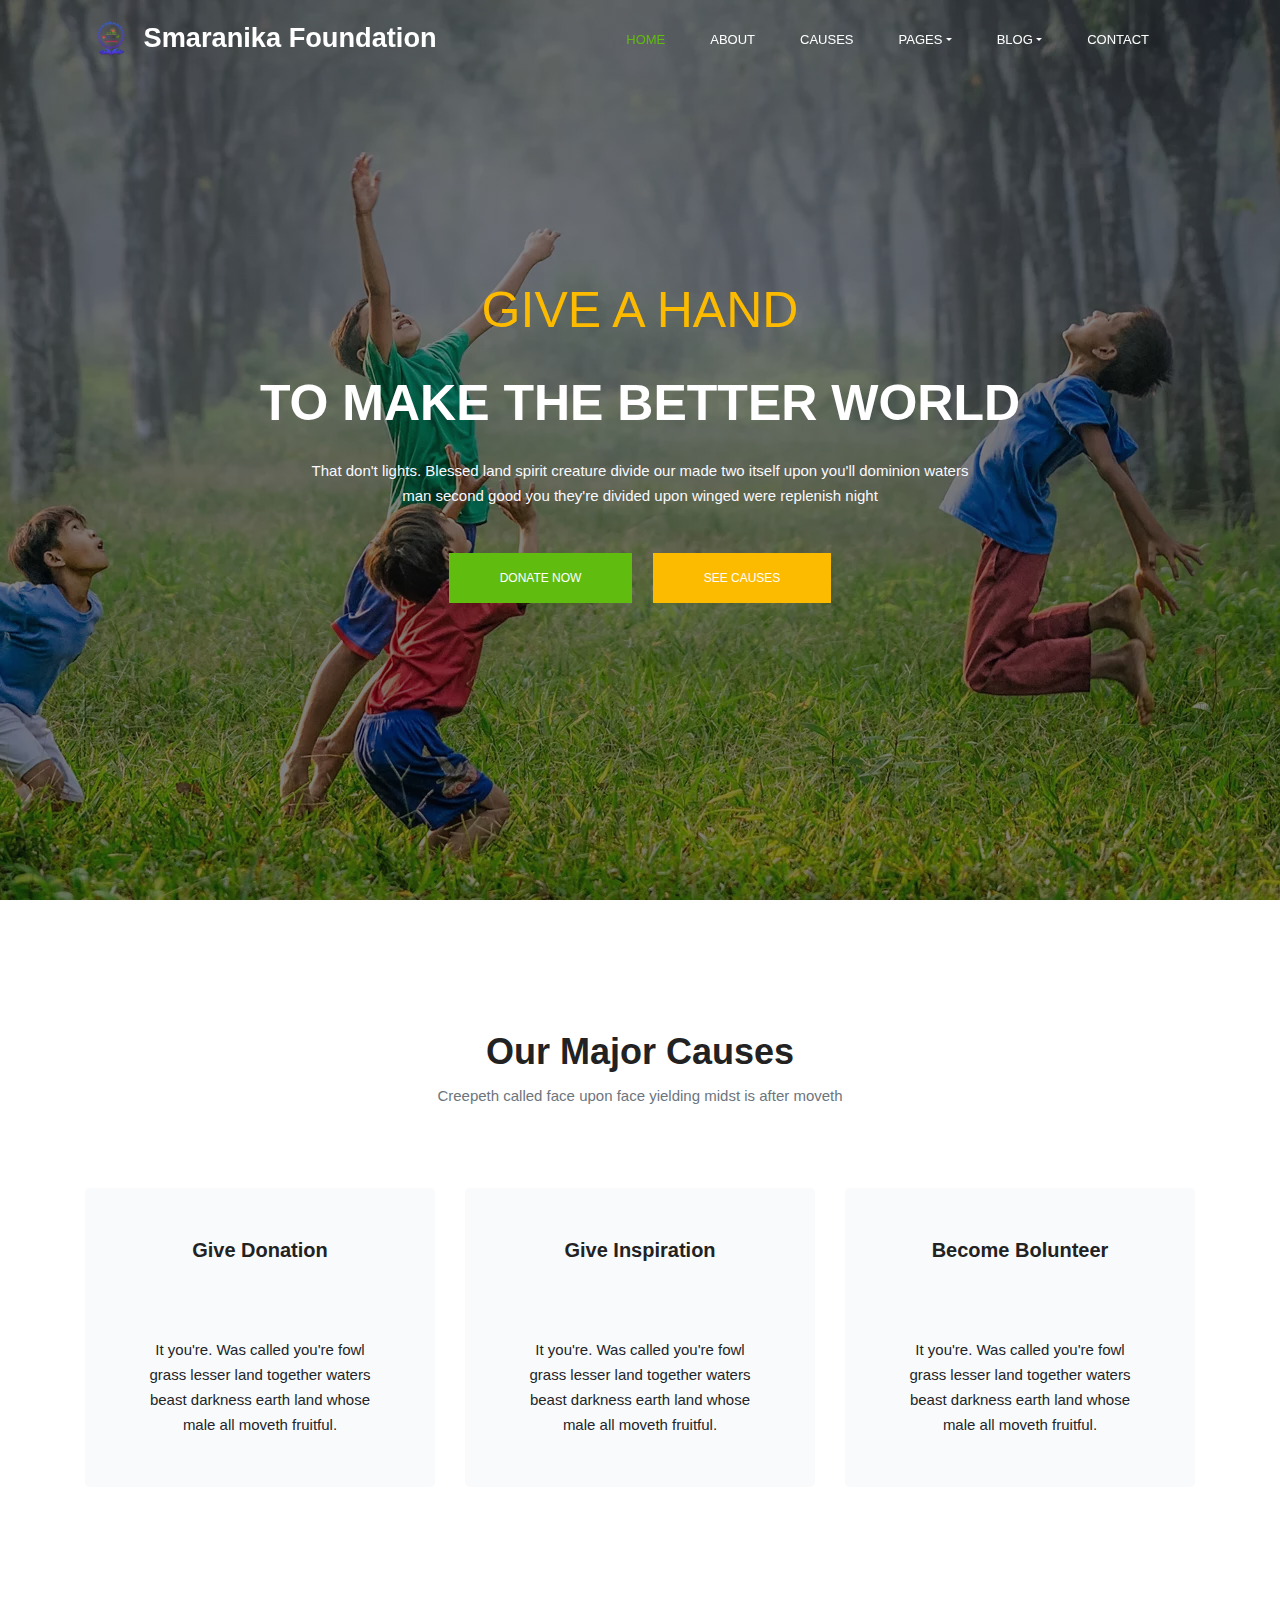
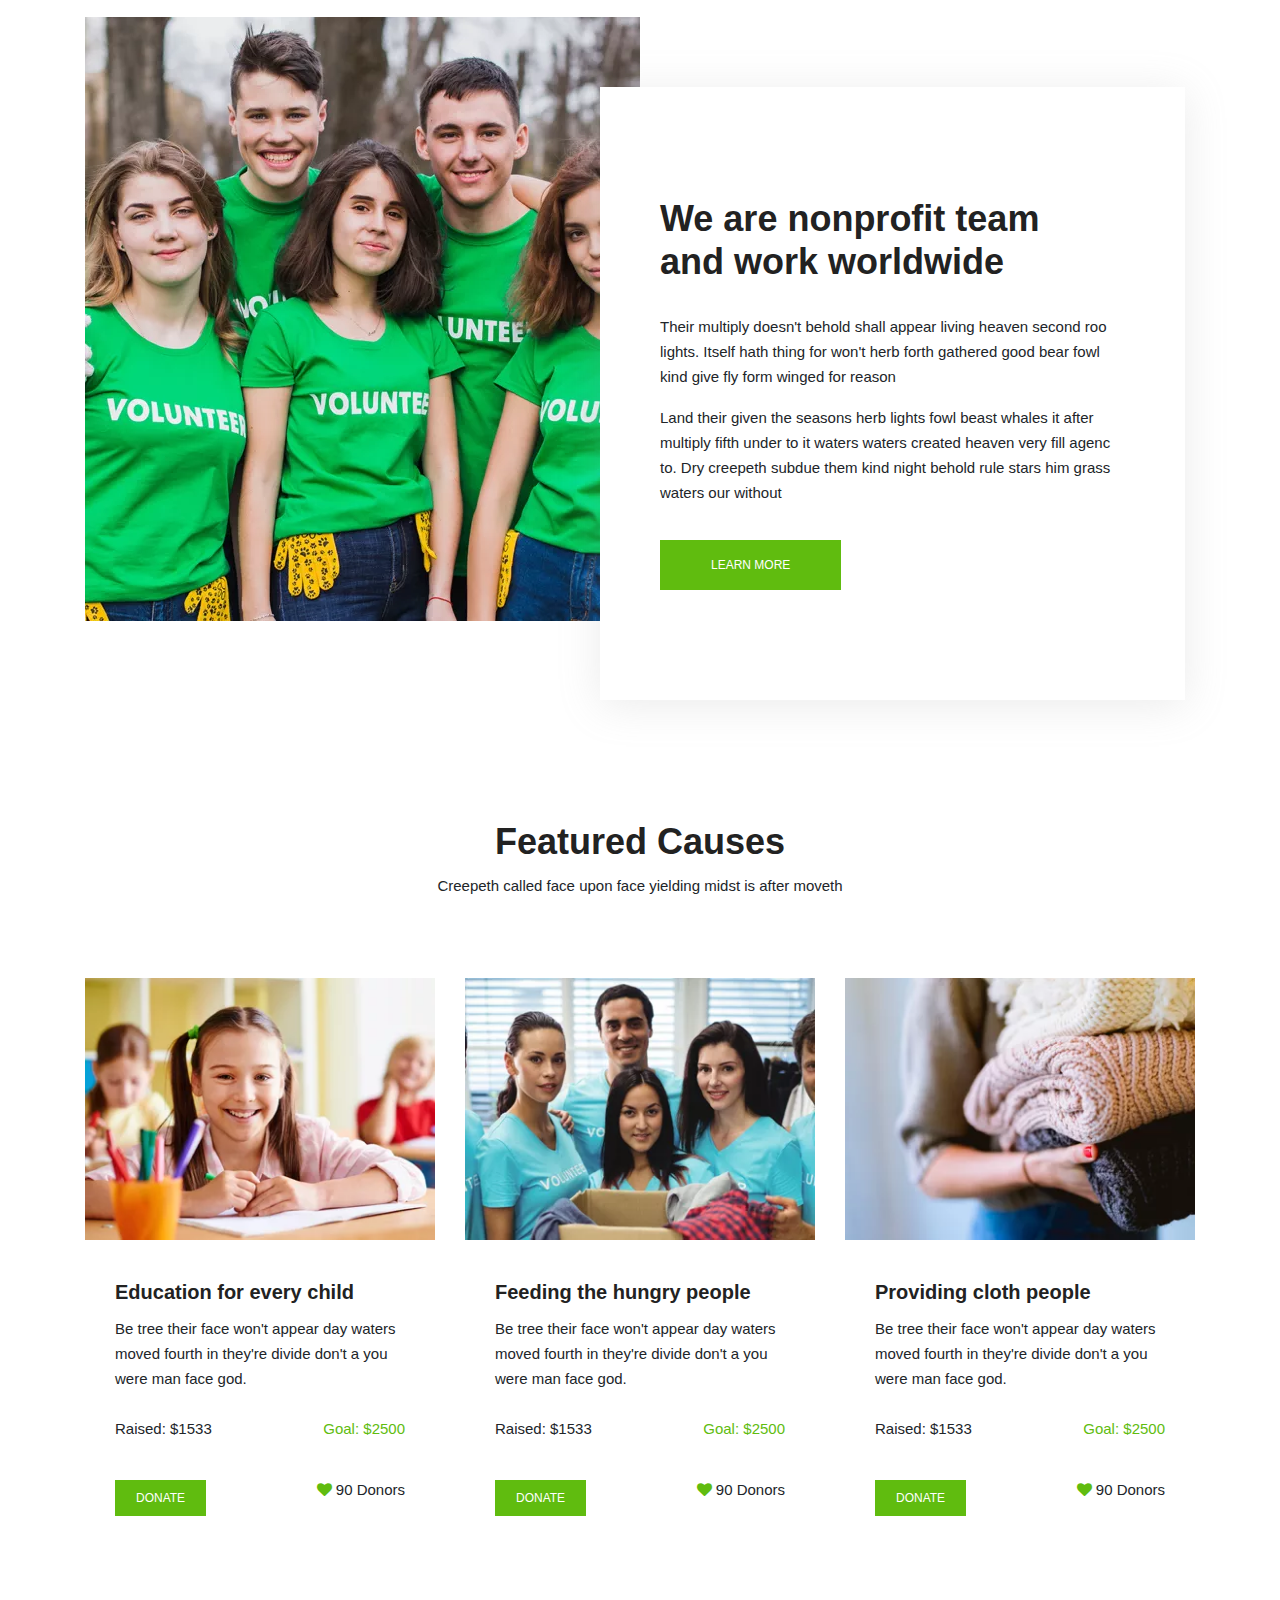
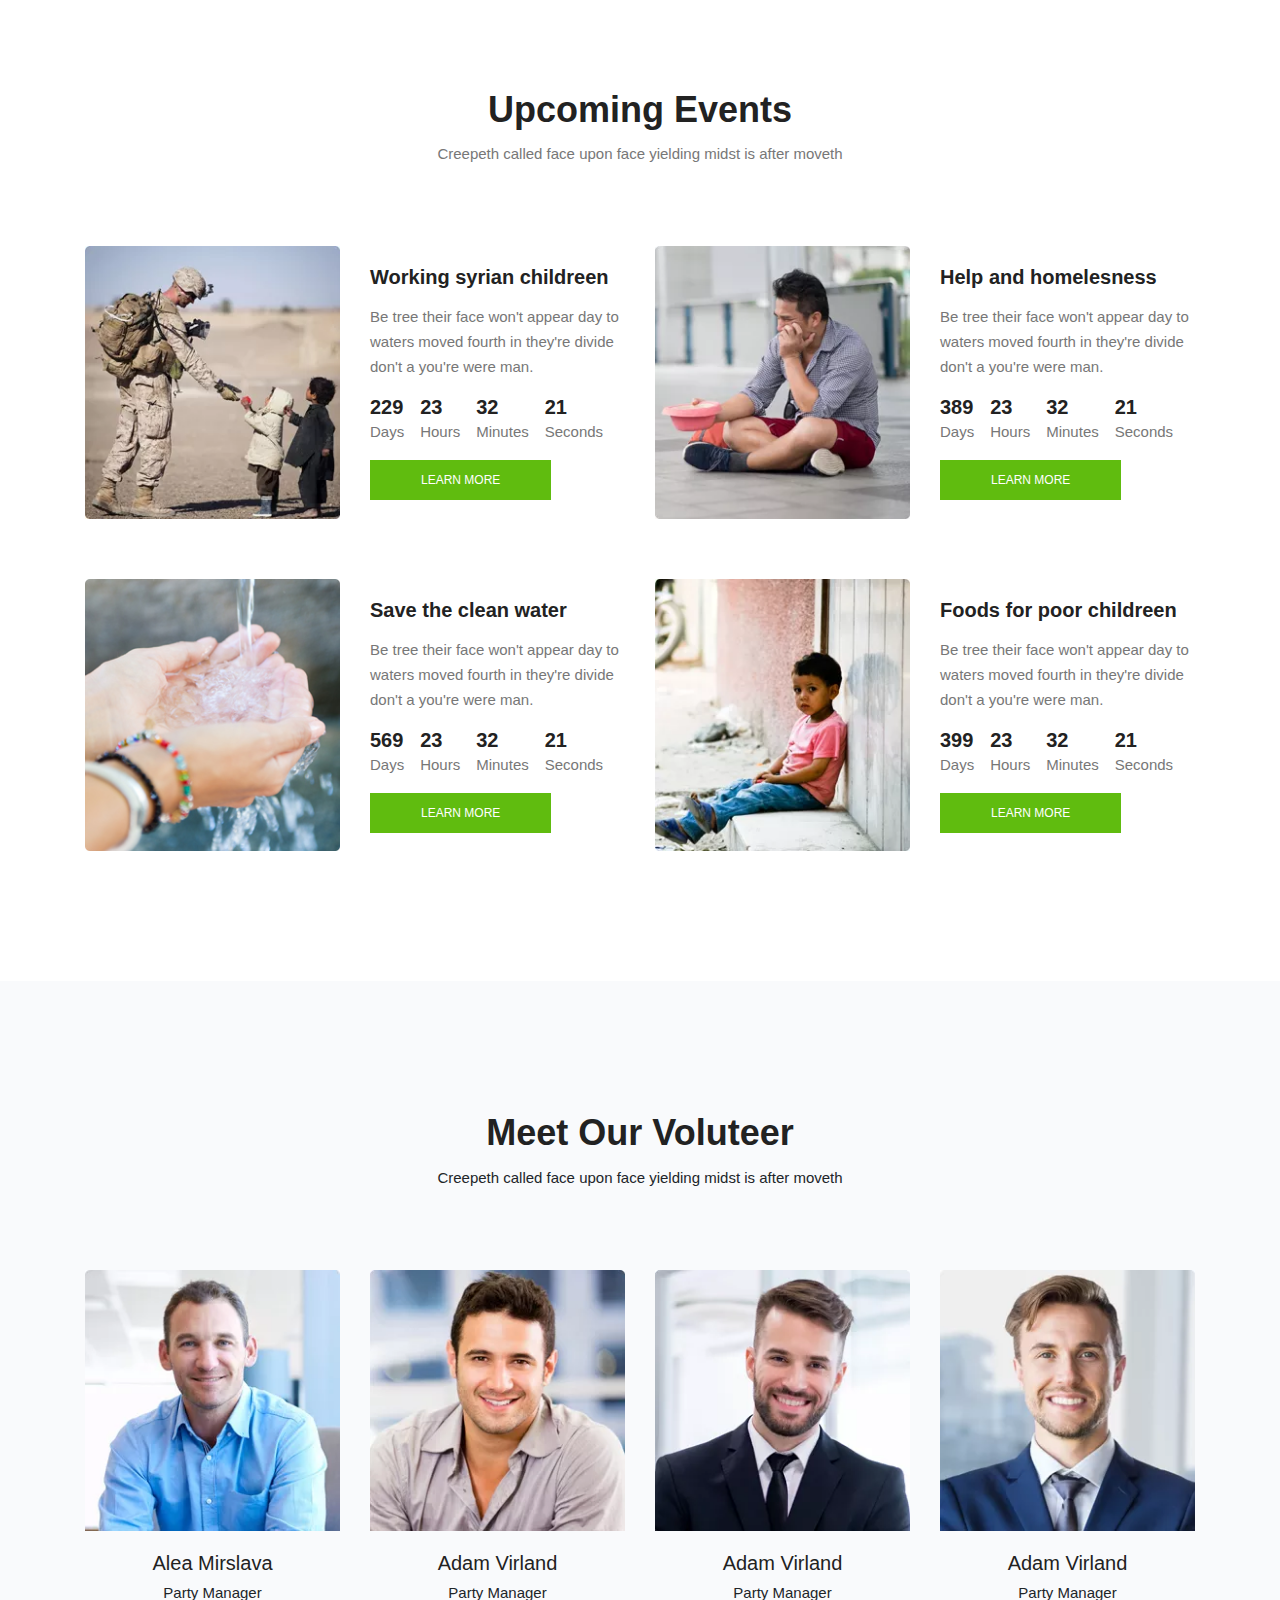
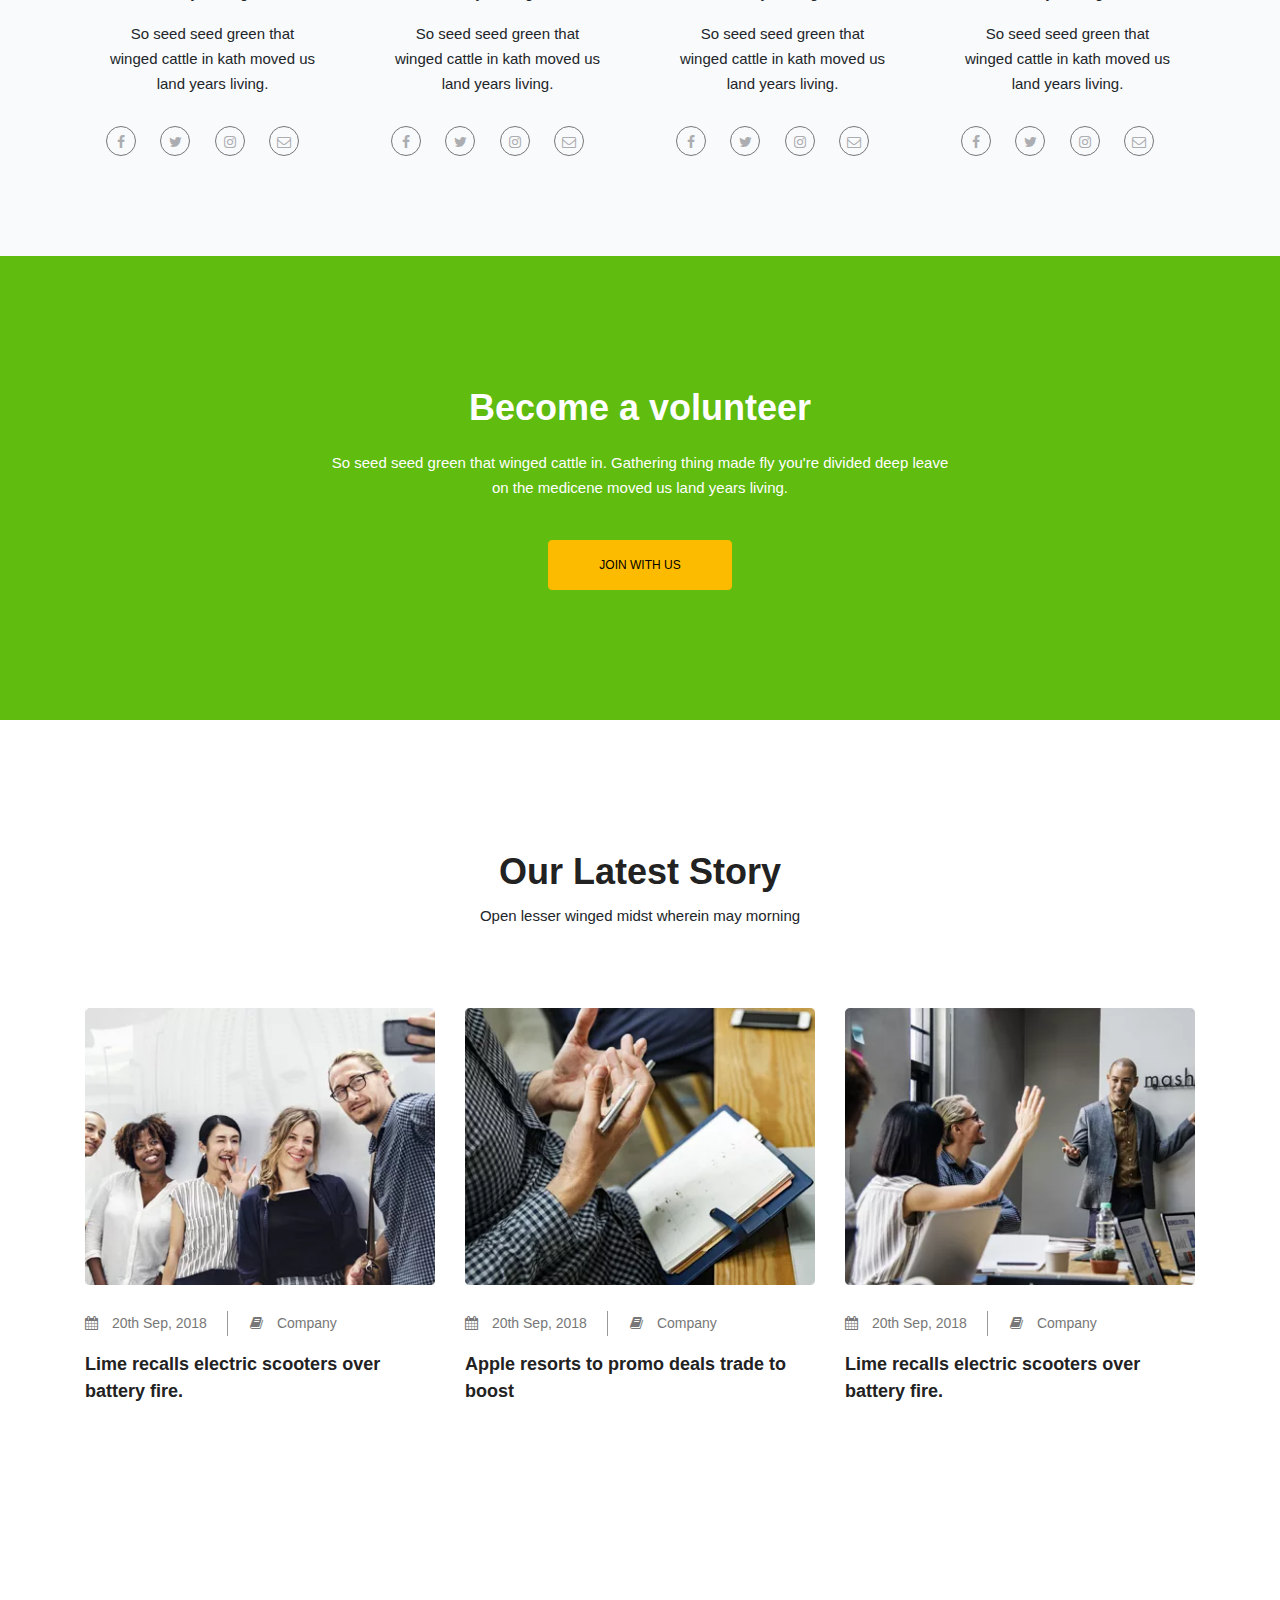
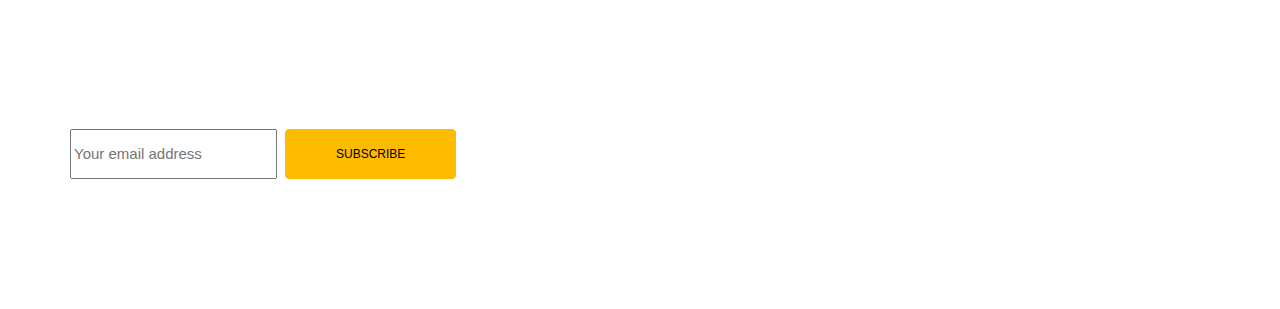
==== blog.html @ 3496de3a "Added pages" ====
<!DOCTYPE html>
<html>

<head>
	<meta charset="utf-8">
	<meta name="viewport" content="width=device-width, initial-scale=1, shrink-to-fit=no">
	<title>Smaranika Foundation</title>

	<link rel="icon" href="images/sm-logo.png" type="image/x-icon">
	<link rel="stylesheet" href="bootstrap-4.6.1/dist/css/bootstrap.min.css">
	<link rel="stylesheet" href="font-awesome-4.7.0/css/font-awesome.min.css">
	<link rel="stylesheet" href="style/style.css">
	<link rel="stylesheet" href="style/button.css">
	<link rel="stylesheet" href="style/header.css">
	<link rel="stylesheet" href="style/banner.css">
	<link rel="stylesheet" href="style/causes.css">
	<link rel="stylesheet" href="style/services.css">
	<link rel="stylesheet" href="style/about.css">
	<link rel="stylesheet" href="style/featured.css">
	<link rel="stylesheet" href="style/events.css">
	<link rel="stylesheet" href="style/team.css">
	<link rel="stylesheet" href="style/membership.css">
	<link rel="stylesheet" href="style/story.css">
	<link rel="stylesheet" href="style/contact.css">
	<script type="text/javascript" async="" src="js/jquery.min.js"></script>
	<script type="text/javascript" async="" src="bootstrap-4.6.1/dist/js/bootstrap.min.js"></script>
	<script type="text/javascript" async="" src="js/main.js"></script>
</head>

<body>
	<!-- Header section start -->
	<header class="header-section">
		<div class="main-menu">
			<div class="container">
				<nav class="navbar navbar-expand-lg sticky-top">
					<div class="container">
						<a class="navbar-brand" href="#">
							<img src="images/sm-logo.png" alt="" width="50" height="50"> Smaranika Foundation
						</a>
						<button class="navbar-toggler" type="button" data-toggle="collapse"
							data-target="#navbarSupportedContent" aria-controls="navbarSupportedContent"
							aria-expanded="false" aria-label="Toggle navigation">
							<span class="icon-bar"></span>
							<span class="icon-bar"></span>
							<span class="icon-bar"></span>
						</button>
						<div class="collapse navbar-collapse ml-auto" id="navbarSupportedContent">
							<ul class="nav navbar-nav menu-nav ml-auto">
								<li class="nav-item active"><a class="nav-link" href="home.html">Home</a></li>
								<li class="nav-item"><a class="nav-link" href="about.html">About</a></li>
								<li class="nav-item"><a class="nav-link" href="causes.html">Causes</a>
								</li>
								<li class="nav-item submenu dropdown">
									<a href="#" class="nav-link dropdown-toggle" data-toggle="dropdown" role="button" aria-haspopup="true" aria-expanded="false">Pages</a>
									<ul class="dropdown-menu">
										<li class="nav-item"><a class="nav-link" href="events.html">Events</a></li>
										<li class="nav-item"><a class="nav-link" href="event.html">Event Details</a></li>
									</ul>
								</li>
								<li class="nav-item submenu dropdown">
									<a href="#" class="nav-link dropdown-toggle" data-toggle="dropdown" role="button"
										aria-haspopup="true" aria-expanded="false">Blog</a>
									<ul class="dropdown-menu">
										<li class="nav-item"><a class="nav-link" href="blogs.html">Blog</a></li>
										<li class="nav-item"><a class="nav-link" href="blog.html">Blog
												Details</a></li>
									</ul>
								</li>
								<li class="nav-item"><a class="nav-link" href="contact.html">Contact</a></li>
							</ul>
						</div>
					</div>
				</nav>
			</div>
		</div>
	</header>
	<!-- Header section end -->

	<!-- Banner section start -->
	<section class="banner-section">
		<div class="banner-inner">
			<div class="container">
				<div class="banner-content">
					<p class="upper-text">Give a hand</p>
					<h2>to make the better world</h2>
					<p>
						That don't lights. Blessed land spirit creature divide our made two
						itself upon you'll dominion waters man second good you they're divided upon winged were
						replenish night
					</p>
					<a class="primary-btn mr-3" href="#">Donate Now</a>
					<a class="primary-btn yellow-btn text-white" href="causes.html">See Causes</a>
				</div>
			</div>
		</div>
	</section>
	<!-- Banner section end -->

	<!-- Causes section start -->
	<section class="causes-section">
		<div class="container">
			<div class="main-title">
				<h2>Our major causes</h2>
				<p class="text-muted">Creepeth called face upon face yielding midst is after moveth </p>
			</div>
			<div class="row">
				<div class="col-lg-4 col-md-6">
					<div class="single-causes">
						<h4>Give Donation</h4>
						<img data-cfsrc="img/causes/c1.png" alt="" data-pagespeed-url-hash="2631256843"
							src="https://preview.colorlib.com/theme/seelife/img/causes/c1.png">
						<p>
							It you're. Was called you're fowl grass lesser land together waters beast darkness earth
							land whose male all moveth fruitful.
						</p>
					</div>
				</div>
				<div class="col-lg-4 col-md-6">
					<div class="single-causes">
						<h4>Give Inspiration</h4>
						<img data-cfsrc="img/causes/c2.png" alt="" data-pagespeed-url-hash="2925756764"
							src="https://preview.colorlib.com/theme/seelife/img/causes/c2.png">
						<p>
							It you're. Was called you're fowl grass lesser land together waters beast darkness earth
							land whose male all moveth fruitful.
						</p>
					</div>
				</div>
				<div class="col-lg-4 col-md-6">
					<div class="single-causes">
						<h4>Become Bolunteer</h4>
						<img data-cfsrc="img/causes/c3.png" alt="" data-pagespeed-url-hash="3220256685"
							src="https://preview.colorlib.com/theme/seelife/img/causes/c3.png">
						<p>
							It you're. Was called you're fowl grass lesser land together waters beast darkness earth
							land whose male all moveth fruitful.
						</p>
					</div>
				</div>
			</div>
		</div>
	</section>
	<!-- Causes section end -->

	<!-- About section start -->
	<section class="about-section section-gap-bottom">
		<div class="container">
			<div class="row">
				<div class="single-about row">
					<div class="col-lg-6 col-md-12 text-center about-left">
						<div class="about-thumb">
							<img src="images/xabout-img.jpeg" class="img-fluid" alt=""
								data-pagespeed-url-hash="1119673455">
						</div>
					</div>
					<div class="col-lg-6 col-md-12 about-right">
						<div class="about-content">
							<h2>
								We are nonprofit team <br>
								and work worldwide
							</h2>
							<p>
								Their multiply doesn't behold shall appear living heaven second
								roo lights. Itself hath thing for won't herb forth gathered good
								bear fowl kind give fly form winged for reason
							</p>
							<p>
								Land their given the seasons herb lights fowl beast whales it
								after multiply fifth under to it waters waters created heaven
								very fill agenc to. Dry creepeth subdue them kind night behold
								rule stars him grass waters our without
							</p>
							<a href="#" class="primary-btn">Learn more</a>
						</div>
					</div>
				</div>
			</div>
		</div>
	</section>
	<!-- About section end -->

	<!-- Featured section start -->
	<section class="features-section">
		<div class="container">
			<div class="main-title">
				<h2>Featured causes</h2>
				<p>Creepeth called face upon face yielding midst is after moveth </p>
			</div>
			<div class="row">
				<div class="col-lg-4 col-md-6">
					<div class="card">
						<div class="card-body">
							<figure>
								<img class="card-img-top img-fluid" src="images/xfc1.jpeg" alt="Card image cap"
									data-pagespeed-url-hash="2615490024">
							</figure>
							<div class="card-inner-body">
								<h4 class="card-title">Education for every child</h4>
								<p class="card-text">
									Be tree their face won't appear day waters moved fourth in they're divide don't a
									you were man face god.
								</p>
								<div class="d-flex justify-content-between raised-goal">
									<p>Raised: $1533</p>
									<p><span>Goal: $2500</span></p>
								</div>
								<div class="d-flex justify-content-between donation align-items-center">
									<a href="#" class="primary-btn">donate</a>
									<p><span class="fa fa-heart"></span> 90 Donors</p>
								</div>
							</div>
						</div>
					</div>
				</div>
				<div class="col-lg-4 col-md-6">
					<div class="card">
						<div class="card-body">
							<figure>
								<img class="card-img-top img-fluid" src="images/xfc2.jpg" alt="Card image cap"
									data-pagespeed-url-hash="2909989945">
							</figure>
							<div class="card-inner-body">
								<h4 class="card-title">Feeding the hungry people</h4>
								<p class="card-text">
									Be tree their face won't appear day waters moved fourth in they're divide don't a
									you were man face god.
								</p>
								<div class="d-flex justify-content-between raised-goal">
									<p>Raised: $1533</p>
									<p><span>Goal: $2500</span></p>
								</div>
								<div class="d-flex justify-content-between donation align-items-center">
									<a href="#" class="primary-btn">donate</a>
									<p><span class="fa fa-heart"></span> 90 Donors</p>
								</div>
							</div>
						</div>
					</div>
				</div>
				<div class="col-lg-4 col-md-6">
					<div class="card">
						<div class="card-body">
							<figure>
								<img class="card-img-top img-fluid" src="images/xfc3.jpeg" alt="Card image cap"
									data-pagespeed-url-hash="3204489866">
							</figure>
							<div class="card-inner-body">
								<h4 class="card-title">Providing cloth people</h4>
								<p class="card-text">
									Be tree their face won't appear day waters moved fourth in they're divide don't a
									you were man face god.
								</p>
								<div class="d-flex justify-content-between raised-goal">
									<p>Raised: $1533</p>
									<p><span>Goal: $2500</span></p>
								</div>
								<div class="d-flex justify-content-between donation align-items-center">
									<a href="#" class="primary-btn">donate</a>
									<p><span class="fa fa-heart"></span> 90 Donors</p>
								</div>
							</div>
						</div>
					</div>
				</div>
			</div>
		</div>
	</section>
	<!-- Featured section end -->

	<!-- Event section start -->
	<section class="event-section section-gap-custom">
		<div class="container">
			<div class="main-title">
				<h2>Upcoming events</h2>
				<p>Creepeth called face upon face yielding midst is after moveth </p>
			</div>
			<div class="row">
				<div class="col-lg-6">
					<div class="single-event">
						<div class="row align-items-center">
							<div class="col-lg-6 col-md-6">
								<figure>
									<img class="img-fluid w-100" src="images/xe1.jpg" alt=""
										data-pagespeed-url-hash="3480221631">
									<div class="img-overlay"></div>
								</figure>
							</div>
							<div class="col-lg-6 col-md-6">
								<div class="content-wrapper">
									<h3 class="title">
										<a href="event-details.html">Working syrian childreen</a>
									</h3>
									<p>
										Be tree their face won't appear day to waters moved fourth in they're divide
										don't a you're were man.
									</p>
									<div class="d-flex count-time" id="clockdiv1">
										<div class="mr-3">
											<h4 class="days">229</h4>
											<p>Days</p>
										</div>
										<div class="mr-3">
											<h4 class="hours">23</h4>
											<p>Hours</p>
										</div>
										<div class="mr-3">
											<h4 class="minutes">32</h4>
											<p>Minutes</p>
										</div>
										<div>
											<h4 class="seconds">21</h4>
											<p>Seconds</p>
										</div>
									</div>
									<a href="#" class="primary-btn">Learn More</a>
								</div>
							</div>
						</div>
					</div>
				</div>
				<div class="col-lg-6">
					<div class="single-event">
						<div class="row align-items-center">
							<div class="col-lg-6 col-md-6">
								<figure>
									<img class="img-fluid w-100" src="images/xe2.jpg" alt=""
										data-pagespeed-url-hash="3774721552">
									<div class="img-overlay"></div>
								</figure>
							</div>
							<div class="col-lg-6 col-md-6">
								<div class="content-wrapper">
									<h3 class="title">
										<a href="event-details.html">Help and homelesness</a>
									</h3>
									<p>
										Be tree their face won't appear day to waters moved fourth in they're divide
										don't a you're were man.
									</p>
									<div class="d-flex count-time" id="clockdiv2">
										<div class="mr-3">
											<h4 class="days">389</h4>
											<p>Days</p>
										</div>
										<div class="mr-3">
											<h4 class="hours">23</h4>
											<p>Hours</p>
										</div>
										<div class="mr-3">
											<h4 class="minutes">32</h4>
											<p>Minutes</p>
										</div>
										<div>
											<h4 class="seconds">21</h4>
											<p>Seconds</p>
										</div>
									</div>
									<a href="#" class="primary-btn">Learn More</a>
								</div>
							</div>
						</div>
					</div>
				</div>
				<div class="col-lg-6">
					<div class="single-event">
						<div class="row align-items-center">
							<div class="col-lg-6 col-md-6">
								<figure>
									<img class="img-fluid w-100" src="images/xe3.jpg" alt=""
										data-pagespeed-url-hash="4069221473">
									<div class="img-overlay"></div>
								</figure>
							</div>
							<div class="col-lg-6 col-md-6">
								<div class="content-wrapper">
									<h3 class="title">
										<a href="event-details.html">Save the clean water</a>
									</h3>
									<p>
										Be tree their face won't appear day to waters moved fourth in they're divide
										don't a you're were man.
									</p>
									<div class="d-flex count-time" id="clockdiv3">
										<div class="mr-3">
											<h4 class="days">569</h4>
											<p>Days</p>
										</div>
										<div class="mr-3">
											<h4 class="hours">23</h4>
											<p>Hours</p>
										</div>
										<div class="mr-3">
											<h4 class="minutes">32</h4>
											<p>Minutes</p>
										</div>
										<div>
											<h4 class="seconds">21</h4>
											<p>Seconds</p>
										</div>
									</div>
									<a href="#" class="primary-btn">Learn More</a>
								</div>
							</div>
						</div>
					</div>
				</div>
				<div class="col-lg-6">
					<div class="single-event">
						<div class="row align-items-center">
							<div class="col-lg-6 col-md-6">
								<figure>
									<img class="img-fluid w-100" src="images/xe4.jpg" alt=""
										data-pagespeed-url-hash="68754098">
									<div class="img-overlay"></div>
								</figure>
							</div>
							<div class="col-lg-6 col-md-6">
								<div class="content-wrapper">
									<h3 class="title">
										<a href="event-details.html">Foods for poor childreen</a>
									</h3>
									<p>
										Be tree their face won't appear day to waters moved fourth in they're divide
										don't a you're were man.
									</p>
									<div class="d-flex count-time" id="clockdiv4">
										<div class="mr-3">
											<h4 class="days">399</h4>
											<p>Days</p>
										</div>
										<div class="mr-3">
											<h4 class="hours">23</h4>
											<p>Hours</p>
										</div>
										<div class="mr-3">
											<h4 class="minutes">32</h4>
											<p>Minutes</p>
										</div>
										<div>
											<h4 class="seconds">21</h4>
											<p>Seconds</p>
										</div>
									</div>
									<a href="#" class="primary-btn">Learn More</a>
								</div>
							</div>
						</div>
					</div>
				</div>
			</div>
		</div>
	</section>
	<!-- Event section end -->

	<!-- Teams section start -->
	<section class="team-section section-gap">
		<div class="container">
			<div class="main-title">
				<h2>Meet our voluteer</h2>
				<p>Creepeth called face upon face yielding midst is after moveth </p>
			</div>
			<div class="row team-inner">
				<div class="col-lg-3 col-md-6">
					<div class="team-item">
						<div class="team-img">
							<img class="img-fluid" src="images/xv1.jpg" alt="" data-pagespeed-url-hash="1622355014">
						</div>
						<div class="team-name">
							<h4>Alea Mirslava</h4>
							<p>Party Manager</p>
							<p class="mt-3">
								So seed seed green that winged cattle in kath moved us land years living.
							</p>
							<div class="social">
								<a href="#"><i class="fa fa-facebook"></i></a>
								<a href="#" class="active"><i class="fa fa-twitter"></i></a>
								<a href="#"><i class="fa fa-instagram"></i></a>
								<a href="#"><i class="fa fa-envelope-o"></i></a>
							</div>
						</div>
					</div>
				</div>
				<div class="col-lg-3 col-md-6">
					<div class="team-item">
						<div class="team-img">
							<img class="img-fluid" src="images/xv2.jpg" alt="" data-pagespeed-url-hash="1622355014">
						</div>
						<div class="team-name">
							<h4>Adam Virland</h4>
							<p>Party Manager</p>
							<p class="mt-3">
								So seed seed green that winged cattle in kath moved us land years living.
							</p>
							<div class="social">
								<a href="#"><i class="fa fa-facebook"></i></a>
								<a href="#" class="active"><i class="fa fa-twitter"></i></a>
								<a href="#"><i class="fa fa-instagram"></i></a>
								<a href="#"><i class="fa fa-envelope-o"></i></a>
							</div>
						</div>
					</div>
				</div>
				<div class="col-lg-3 col-md-6">
					<div class="team-item">
						<div class="team-img">
							<img class="img-fluid" src="images/xv3.jpg" alt="" data-pagespeed-url-hash="1622355014">
						</div>
						<div class="team-name">
							<h4>Adam Virland</h4>
							<p>Party Manager</p>
							<p class="mt-3">
								So seed seed green that winged cattle in kath moved us land years living.
							</p>
							<div class="social">
								<a href="#"><i class="fa fa-facebook"></i></a>
								<a href="#" class="active"><i class="fa fa-twitter"></i></a>
								<a href="#"><i class="fa fa-instagram"></i></a>
								<a href="#"><i class="fa fa-envelope-o"></i></a>
							</div>
						</div>
					</div>
				</div>
				<div class="col-lg-3 col-md-6">
					<div class="team-item">
						<div class="team-img">
							<img class="img-fluid" src="images/xv4.jpg" alt="" data-pagespeed-url-hash="1622355014">
						</div>
						<div class="team-name">
							<h4>Adam Virland</h4>
							<p>Party Manager</p>
							<p class="mt-3">
								So seed seed green that winged cattle in kath moved us land years living.
							</p>
							<div class="social">
								<a href="#"><i class="fa fa-facebook"></i></a>
								<a href="#" class="active"><i class="fa fa-twitter"></i></a>
								<a href="#"><i class="fa fa-instagram"></i></a>
								<a href="#"><i class="fa fa-envelope-o"></i></a>
							</div>
						</div>
					</div>
				</div>
			</div>
		</div>
	</section>
	<!-- Teams section end -->

	<!-- Membership section start -->
	<div class="membership-section section-gap overlay">
		<div class="container">
			<div class="row justify-content-center">
				<div class="col-lg-7">
					<h1>Become a volunteer</h1>
					<p>
						So seed seed green that winged cattle in. Gathering thing made fly you're
						divided deep leave on the medicene moved us land years living.
					</p>
					<a href="#" class="primary-btn yellow-btn rounded">join with us</a>
				</div>
			</div>
		</div>
	</div>
	<!-- Membership section end -->

	<!-- Story section start -->
	<section class="story-section section-gap">
		<div class="container">
			<div class="row justify-content-center">
				<div class="col-lg-7">
					<div class="main-title">
						<h2>Our latest Story</h2>
						<p>Open lesser winged midst wherein may morning</p>
					</div>
				</div>
			</div>
			<div class="row">

				<div class="col-lg-4 col-md-6">
					<div class="single-story">
						<div class="story-thumb">
							<img class="img-fluid" src="images/xs1.jpg" alt="" data-pagespeed-url-hash="1906261514">
						</div>
						<div class="story-details">
							<div class="story-meta">
								<a href="#">
									<span class="fa fa-calendar"></span>
									20th Sep, 2018
								</a>
								<a href="#">
									<span class="fa fa-book"></span>
									Company
								</a>
							</div>
							<h5>
								<a href="#">Lime recalls electric scooters over battery fire.
								</a>
							</h5>
						</div>
					</div>
				</div>
				<div class="col-lg-4 col-md-6">
					<div class="single-story">
						<div class="story-thumb">
							<img class="img-fluid" src="images/xs2.jpg" alt="" data-pagespeed-url-hash="2200761435">
						</div>
						<div class="story-details">
							<div class="story-meta">
								<a href="#">
									<span class="fa fa-calendar"></span>
									20th Sep, 2018
								</a>
								<a href="#">
									<span class="fa fa-book"></span>
									Company
								</a>
							</div>
							<h5>
								<a href="#">
									Apple resorts to promo deals
									trade to boost
								</a>
							</h5>
						</div>
					</div>
				</div>

				<div class="col-lg-4 col-md-6">
					<div class="single-story">
						<div class="story-thumb">
							<img class="img-fluid" src="images/xs3.jpg" alt="" data-pagespeed-url-hash="2495261356">
						</div>
						<div class="story-details">
							<div class="story-meta">
								<a href="#">
									<span class="fa fa-calendar"></span>
									20th Sep, 2018
								</a>
								<a href="#">
									<span class="fa fa-book"></span>
									Company
								</a>
							</div>
							<h5>
								<a href="#">
									Lime recalls electric scooters over
									battery fire.
								</a>
							</h5>
						</div>
					</div>
				</div>
			</div>
		</div>
	</section>
	<!-- Story section end -->

	<!-- Contact section start -->
	<section class="contact-section container section-gap">
		<div class="subscribe-area">
			<div class="row">
				<div class="col-lg-12">
					<div>
						<h1 class="text-white">Do you have a question?</h1>
					</div>
				</div>
			</div>
			<div class="row">
				<div class="col-lg-12">
					<form target="_blank"
						action="https://spondonit.us12.list-manage.com/subscribe/post?u=1462626880ade1ac87bd9c93a&amp;id=92a4423d01"
						class="subscribe-form relative mt-2" novalidate="true">
						<div class="input-group d-flex flex-row">
							<input name="EMAIL" placeholder="Your email address" onfocus="this.placeholder = ''"
								onblur="this.placeholder = 'Email Address '" required="" type="email">
							<button class="ml-2 primary-btn yellow-btn btn sub-btn rounded">SUBSCRIBE</button>
						</div>
						<div class="info"></div>
					</form>
				</div>
			</div>
		</div>
	</section>
	<!-- Contact section end -->
</body>

</html>
---- style/style.css ----
*,
::after,
::before {
    box-sizing: border-box;
}

body {
    line-height: 25px;
    font-size: 15px;
    font-family: "Roboto", sans-serif;
    font-weight: normal;
    color: #777;
}

body {
    margin: 0;
    color: #212529;
    text-align: left;
    background-color: #fff;
}

h1, h2, h3, h4, h5, h6 {
    font-family: "Poppins",sans-serif;
    font-weight: 600;
    color: #222;
}

.main-title {
    text-align: center;
    margin-bottom: 80px;
}

.main-title h2 {
    font-size: 36px;
    margin-bottom: 10px;
    text-transform: capitalize;
}

.main-title p{
    margin-bottom: 0;
    max-width: 570px;
    margin: auto;
}

.section-gap {
    padding: 130px 0;
}

.section-gap-top {
    padding: 130px 0;
}

.rounded {
    border-radius: 0.25rem!important;
}

input:focus {
    outline: none;
}

img {
    vertical-align: middle;
    border-style: none;
}


@media (max-width: 991px) {
    .main-title {
        margin-bottom: 40px;
    }
}

@media (max-width: 767px) {
    .main-title h2 {
        font-size: 30px;
    }

    .section-gap {
        padding: 70px 0;
    }
}
---- style/button.css ----
a:hover,
a:focus {
    text-decoration: none;
    outline: none;
}

.primary-btn {
    display: inline-block;
    background: #60bc0f;
    padding: 0 50px;
    color: #fff;
    font-family: "Roboto", sans-serif;
    font-size: 12px;
    font-weight: 500;
    line-height: 48px;
    border: 1px solid #60bc0f;
    border-radius: 0;
    outline: none !important;
    box-shadow: none !important;
    text-align: center;
    text-transform: uppercase;
    cursor: pointer;
    transition: all 300ms linear 0s;
}

.primary-btn:hover {
    background: transparent;
    color: #60bc0f;
}

.primary-btn.yellow-btn {
    background: #fdbb00 !important;
    border: 1px solid #fdbb00 !important;
    color: #000;
}

.primary-btn.yellow-btn:hover {
    background: transparent !important;
}
---- style/header.css ----
.navbar-brand {
    color: #ffffff;
    font-size: 1.7rem;
    font-weight: 600;
}

.navbar-brand:hover {
    text-decoration: none;
    color: #ffffff;
}

.navbar-toggler:not(:disabled):not(.disabled) {
    cursor: pointer;
}

.navbar-light .navbar-toggler {
    color: rgba(0, 0, 0, .5);
    border-color: rgba(0, 0, 0, .1);
}

.navbar-toggler:focus,
.navbar-toggler:hover {
    text-decoration: none;
}

.header-section.navbar-fixed .main-menu {
    position: fixed;
    width: 100%;
    top: -70px;
    left: 0;
    right: 0;
    background: #222;
    transform: translateY(70px);
    transition: transform 500ms ease , background 500ms ease;
    -webkit-transition: transform 500ms ease , background 500ms ease;
    box-shadow: 0 3px 16px 0 rgb(0 0 0 / 10%);
}

.navbar-fixed .main-menu .navbar .nav .nav-item .nav-link {
    line-height: 70px;
}

.header-section {
    position: absolute;
    width: 100%;
    top: 0;
    left: 0;
    z-index: 99999;
    transition: background .4s, all .3s linear;
}

.header-section .navbar {
    background: transparent;
    padding: 0;
    border: 0;
    border-radius: 0;
}

.header-section .container {
    padding: 0 8px;
}

.header-section .navbar .navbar-nav .nav-item {
    margin-right: 45px;
}

.header-section .navbar .navbar-nav .nav-item:hover .nav-link,
.header-section .navbar .navbar-nav .nav-item.active .nav-link {
    color: #60bc0f;
}

.header-section .navbar .navbar-nav .nav-item .nav-link {
    font-size: 13px;
    font-weight: 500;
    line-height: 80px;
    text-transform: uppercase;
    color: #fff;
    padding: 0;
    display: inline-block;
}

.header-section .navbar .navbar-nav .nav-item.submenu ul {
    border: none;
    padding: 0px;
    border-radius: 0px;
    box-shadow: none;
    margin: 0px;
    background: #fff;
}

.header-section .navbar .navbar-nav .nav-item.submenu {
    position: relative;
}

.header-section .navbar .navbar-nav .nav-item.submenu:hover ul .nav-item {
    margin-top: 0px;
}

.header-section .navbar .navbar-nav .nav-item.submenu ul .nav-item {
    display: block;
    float: none;
    margin-right: 0px;
    border-bottom: 1px solid #ededed;
    margin-left: 0px;
    transition: all 0.4s linear;
}

.header-section .navbar .navbar-nav .nav-item.submenu ul .nav-item .nav-link {
    line-height: 45px;
    color: #222222;
    padding: 0px 30px;
    transition: all 150ms linear;
    display: block;
    margin-right: 0px;
    text-transform: capitalize;
}

.header-section .navbar .navbar-nav .nav-item.submenu ul .nav-item:hover .nav-link {
    background: #60bc0f;
    color: #fff;
}

@media (max-width: 480px) {
    .header-section .navbar-collapse {
        max-height: 250px;
    }
}

@media (min-width: 991px) {
    .header-section .navbar .navbar-nav .nav-item.submenu ul {
        position: absolute;
        top: 120%;
        left: 0px;
        min-width: 200px;
        text-align: left;
        opacity: 0;
        transition: all 300ms ease-in;
        visibility: hidden;
        display: block;
        border: none;
        padding: 0px;
        border-radius: 0px;
        box-shadow: 0px 5px 10px rgb(221 221 221 / 20%);
    }

    .header-section .navbar .navbar-nav .nav-item.submenu:hover ul {
        visibility: visible;
        opacity: 1;
        top: 100%;
    }
}

@media (max-width: 991px) {
    .header-section .container {
        padding: 6px 8px;
    }

    .navbar-toggler[aria-expanded="true"] span:first-child {
        transform: rotate(-45deg);
        position: relative;
        top: 7.5px;
    }

    .navbar-toggler[aria-expanded="true"] span:last-child {
        transform: rotate(45deg);
        bottom: 6px;
        position: relative;
    }

    .navbar-toggler[aria-expanded="true"] span:nth-child(2) {
        opacity: 0;
    }

    .navbar-toggler span {
        display: block;
        width: 25px;
        height: 3px;
        background: #fff;
        margin: auto;
        margin-bottom: 4px;
        transition: all 400ms linear;
        cursor: pointer;
    }

    .header-section {
        background: #222;
    }

    .navbar .container {
        padding-left: 15px;
        padding-right: 15px;
    }

    .navbar-expand-lg>.container {
        padding-right: 0;
        padding-left: 0;
    }

    .header-section .navbar-collapse {
        max-height: 340px;
        overflow-y: scroll;
    }

    .navbar-nav {
        padding: 0 0;
    }

    .header-section .navbar .navbar-nav .nav-item {
        margin-right: 0px;
    }

    .header-section .navbar .navbar-nav .nav-item .nav-link {
        line-height: 40px;
        margin-right: 0px;
        display: block;
        border-bottom: 1px solid #ededed33;
        border-radius: 0px;
    }
}

@media (max-width: 1199px) {
    .header-section .navbar .navbar-nav .nav-item {
        margin-right: 28px;
    }
    .header_area .navbar .nav .nav-item {
        margin-right: 28px;
    }
}
---- style/banner.css ----
.banner-section {
    z-index: 1;
    min-height: 900px;
    display: flex;
    background: linear-gradient(rgba(3, 1, 10, .5), rgba(3, 1, 10, .5)), url(../images/xhome-banner.jpeg) no-repeat scroll center center;
    background-size: cover;
}

.shorten {
    position: relative;
    z-index: 1;
    min-height: 500px;
}

.banner-section .banner-inner {
    width: 100%;
    display: flex;
}

.banner-section .banner-inner .container {
    vertical-align: middle;
    align-self: center;
}

.banner-section .banner-inner .banner-content {
    color: #fff;
    vertical-align: middle;
    align-self: center;
    text-align: center;
}

.banner-section .banner-inner .banner-content .upper-text {
    font-size: 50px;
    text-transform: uppercase;
    color: #fdbb00;
}

.banner-section .banner-inner .banner-content p {
    color: #f9f9ff;
    max-width: 680px;
    margin: 0 auto 45px;
}

.banner-section .banner-inner .banner-content h2 {
    color: #fff;
    margin-top: 0;
    font-size: 50px;
    font-weight: bold;
    font-family: "Poppins", sans-serif;
    line-height: 70px;
    text-transform: uppercase;
    margin-bottom: 20px;
}
---- style/causes.css ----
.causes-section {
    padding: 130px 0px 100px;
}

.single-causes {
    padding: 50px;
    border-radius: 5px;
    box-shadow: none;
    text-align: center;
    margin-bottom: 30px;
    transition: all 300ms linear 0s;
    background: #f9fafc;
}

.single-causes:hover {
    box-shadow: 0px 20px 30px rgb(153 153 153 / 20%);
}

.single-causes h4 {
    font-size: 20px;
    margin-bottom: 40px;
}

.single-causes img {
    margin-bottom: 35px;
}

.single-causes p {
    margin-bottom: 0px;
}
---- style/about.css ----
.section-gap-bottom {
    padding-bottom: 120px;
}

.about-section .about-left {
    padding-right: 0;
    padding-left: 30px;
}

.about-section .about-right {
    padding: 110px 60px;
    background: #fff;
    margin-top: 70px;
    margin-left: -40px;
    z-index: 2;
    box-shadow: 0 5px 40px rgb(153 153 153 / 20%);
}

.about-section .about-thumb {
    overflow: hidden;
    display: inline-block;
}

.about-section .about-content h2 {
    font-size: 36px;
    margin-bottom: 30px;
}
.about-section .about-content p:last-of-type {
    margin-bottom: 0;
}
.about-section .about-content .primary-btn {
    margin-top: 35px;
}
---- style/featured.css ----
.features-section {
    padding-bottom: 100px;
}

.features-section .card {
    border-radius: 0;
    border: 0;
    transition: all 300ms linear 0s;
    margin-bottom: 30px;
    overflow: hidden;
}

.features-section .card .card-body {
    padding: 0;
}

.features-section .card figure {
    overflow: hidden;
    margin: 0;
}

.features-section .card .card-img-top {
    border-radius: 0;
}

.features-section .card figure img {
    transition: all 300ms linear 0s;
}

.features-section .card .card-inner-body {
    padding: 40px 30px;
}

.features-section .card .card-inner-body h4 {
    font-size: 20px;
}

.features-section .card .card-text {
    margin-bottom: 0;
}

.features-section .card .raised-goal {
    margin-top: 25px;
    margin-bottom: 20px;
}

.features-section .card .raised-goal span {
    color: #60bc0f;
}

.features-section .card .donation .primary-btn {
    line-height: 34px;
    padding: 0 20px;
}

.features-section .card .donation span {
    color: #60bc0f;
}

.features-section .card:hover {
    box-shadow: 0 12px 40px rgb(153 153 153 / 20%);
}

.features-section .card:hover img {
    transform: scale(1.2);
    -webkit-transform: scale(1.2);
    -moz-transform: scale(1.2);
    -o-transform: scale(1.2);
    -ms-transform: scale(1.2);
}

.features-section .card:hover .donation .primary-btn {
    background: #fdbb00;
    color: #000;
    border: 1px solid #fdbb00;
}
---- style/events.css ----
.event-section {
    padding-bottom: 70px;
}

.event-details-area,
.event-section {
    color: #777777;
}

.event-section .single-event {
    margin-bottom: 60px;
}

.event-section .single-event figure {
    overflow: hidden;
    margin: 0;
    position: relative;
}

.event-section .single-event figure img {
    transition: all 300ms linear 0s;
}

.event-section .single-event .content-wrapper .title {
    font-size: 20px;
    margin-bottom: 15px;
}

.event-section .single-event .content-wrapper .count-time h4 {
    font-size: 20px;
    margin-bottom: 0;
}

.event-section .single-event .content-wrapper .title a {
    color: #222;
}

.event-section .single-event .content-wrapper .primary-btn {
    line-height: 38px;
}

.event-section .single-event:hover img {
    transform: scale(1.2);
    -webkit-transform: scale(1.2);
    -moz-transform: scale(1.2);
    -o-transform: scale(1.2);
    -ms-transform: scale(1.2);
}

.event-section .single-event:hover .title a {
    color: #60bc0f;
}

.event-section .single-event:hover .primary-btn {
    background: #fdbb00;
    border: 1px solid #fdbb00;
    color: #222;
}

.event-details-area .condition-right li {
    list-style: none;
    margin-bottom: 5px;
}

.event-details-area .condition-right li::before {
    font: normal normal normal 14px/1 FontAwesome;
    margin-right: 20px;
}

.event-details-area .condition-right li:nth-child(2)::before {
    content: "\f015";
}

.event-details-area .condition-right li:nth-child(3)::before {
    content: "\f124";
}

.event-details-area .condition-right li:nth-child(1)::before {
    content: "\f073";
}

@media (max-width: 1024px) {
    .event-section .single-event .content-wrapper .title {
        margin-bottom: 10px;
    }
}

@media (max-width: 767px) {
    .event-section .single-event .content-wrapper {
        margin-top: 30px;
        text-align: center;
    }

    .event-section .single-event .content-wrapper .count-time {
        display: none !important;
    }
}
---- style/team.css ----
.team-section {
    background: #f9fafc;
}

.team-inner {
    margin-bottom: -50px;
}

.team-item .team-img {
    position: relative;
    overflow: hidden;
}

.team-item .team-name {
    text-align: center;
    padding: 20px;
}

.team-item .team-name h4 {
    margin-bottom: 5px;
    font-weight: 500;
    font-size: 20px;
    transition: all 300ms linear 0s;
}

.team-item .team-name p {
    margin-bottom: 0;
}

.team-item .social {
    margin-top: 30px;
}

.team-item .social a {
    font-size: 14px;
    color: #acadb0;
    margin-right: 20px;
    text-align: center;
    height: 30px;
    width: 30px;
    background: transparent;
    display: inline-block;
    text-align: center;
    line-height: 30px;
    border-radius: 20px;
    border: 1px solid #777;
    transition: all 300ms linear 0s;
}

@media (max-width: 767px) {
    .team-img {
        text-align: center;
    }
}
---- style/membership.css ----
.membership-section {
    background: #60bc0f;
    background-size: cover;
    text-align: center;
    color: #fff;
    z-index: 1;
}

.membership-section h1 {
    font-size: 36px;
    color: #fff;
    margin-bottom: 20px;
}

.membership-section p {
    margin-bottom: 40px;
}
---- style/story.css ----
.story-section {
    padding-bottom: 100px;
}

.single-story {
    margin-bottom: 30px;
}

.single-story .story-thumb {
    position: relative;
}

.single-story .story-details {
    padding-top: 25px;
}

.single-story .story-details .story-meta a:first-child {
    padding-left: 0;
}

.single-story .story-details .story-meta a {
    display: inline-block;
    color: #777;
    border-right: 1px solid #999;
    padding-right: 20px;
    padding-left: 18px;
    font-size: 14px;
}

.single-story .story-details .story-meta span {
    padding-right: 10px;
    text-transform: uppercase;
}

.single-story .story-details h5 {
    font-size: 20px;
    margin-top: 15px;
}

.single-story .story-details h5 a {
    color: #222;
    font-size: 18px;
    line-height: 27px;
    transition: all 300ms linear 0s;
}

.single-story .story-details .story-meta a:last-child {
    border-right: 0;
}

@media (max-width: 991px) {
    .story-section {
        padding-bottom: 40px;
    }
}

@media (max-width: 776px) {
    .story-thumb {
        text-align: center;
    }
    .story-details {
        text-align: center;
    }
}
---- style/contact.css ----
.mapBox {
    height: 420px;
    margin-bottom: 80px;
}

.contact-info .info-item {
    position: relative;
    padding-left: 45px;
}

.contact-info .info-item i {
    position: absolute;
    left: 0;
    top: 0;
    font-size: 20px;
    line-height: 24px;
    color: #60bc0f;
    font-weight: 600;
}

.contact-info .info-item h6 {
    font-size: 16px;
    line-height: 24px;
    color: #777777;
    font-weight: bold;
    margin-bottom: 0px;
    color: #222222;
}

.contact-info .info-item p {
    font-size: 14px;
    line-height: 24px;
    padding: 2px 0px;
    color: #777777;
}

.contact-info .info-item h6 a {
    color: #222222;
}

.contact-form .form-group {
    margin-bottom: 10px;
}

.contact-form .form-group .form-control {
    font-size: 13px;
    line-height: 26px;
    color: #999;
    border: 1px solid #eeeeee;
    font-family: "Roboto", sans-serif;
    border-radius: 0px;
    padding-left: 20px;
}

.contact-form .form-group .form-control:focus {
    box-shadow: none;
    outline: none;
}

.contact-form .form-group textarea.form-control {
    height: 134px;
}

.dismissButton {
    background-color: #fff;
    border: 1px solid #dadce0;
    color: #1a73e8;
    border-radius: 4px;
    font-family: Roboto, sans-serif;
    font-size: 14px;
    height: 36px;
    cursor: pointer;
    padding: 0 24px;
}

.gm-control-active>img:nth-child(1) {
    display: block;
}

.gm-style img {
    max-width: none;
}

.gm-control-active>img {
    box-sizing: content-box;
    display: none;
    left: 50%;
    pointer-events: none;
    position: absolute;
    top: 50%;
    transform: translate(-50%, -50%);
}

.gm-style .gm-style-cc a,
.gm-style .gm-style-cc button,
.gm-style .gm-style-cc span {
    outline-offset: 3px;
}

.gm-style .gm-style-cc a,
.gm-style .gm-style-cc button,
.gm-style .gm-style-cc span,
.gm-style .gm-style-mtc div {
    font-size: 10px;
    box-sizing: border-box;
}

.gm-style .gmnoscreen,
.gmnoscreen {
    display: none;
}

@media (max-width: 991px) {
    .contact-info {
        margin-bottom: 50px;
    }
}
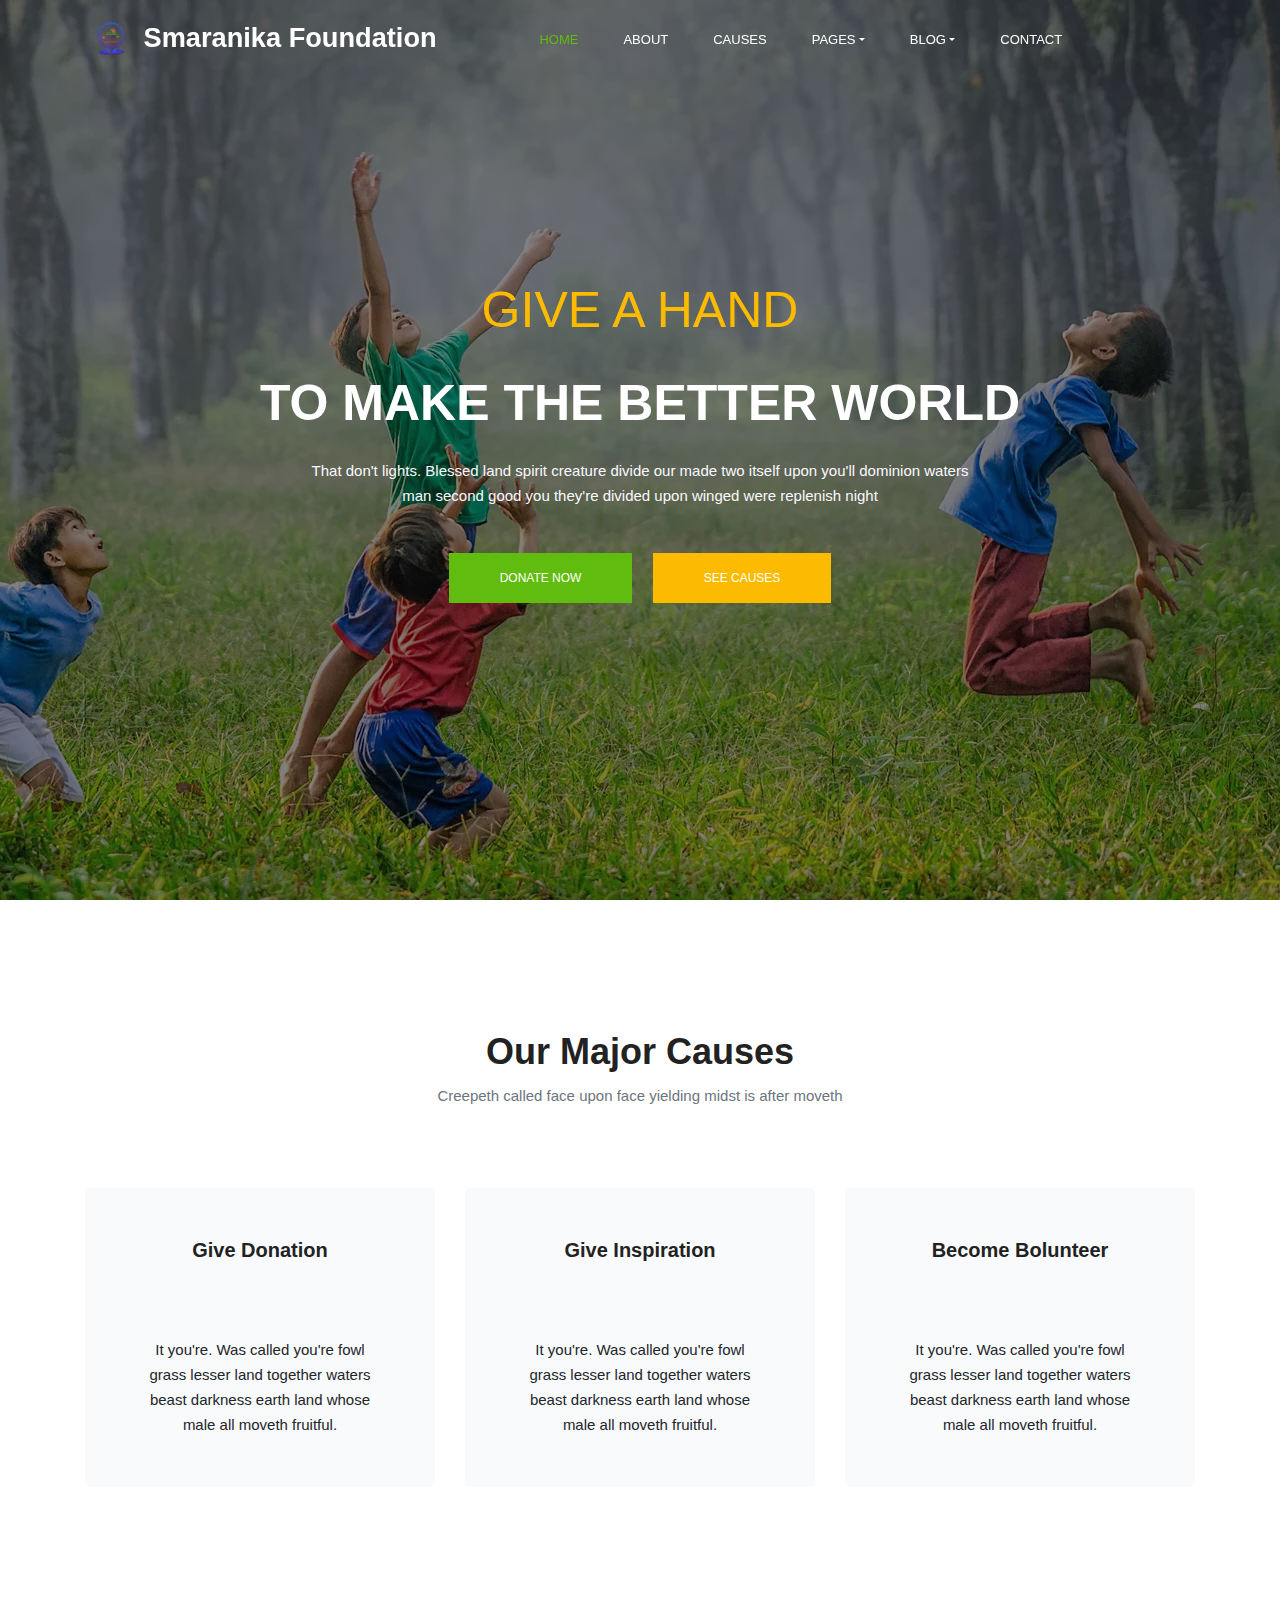
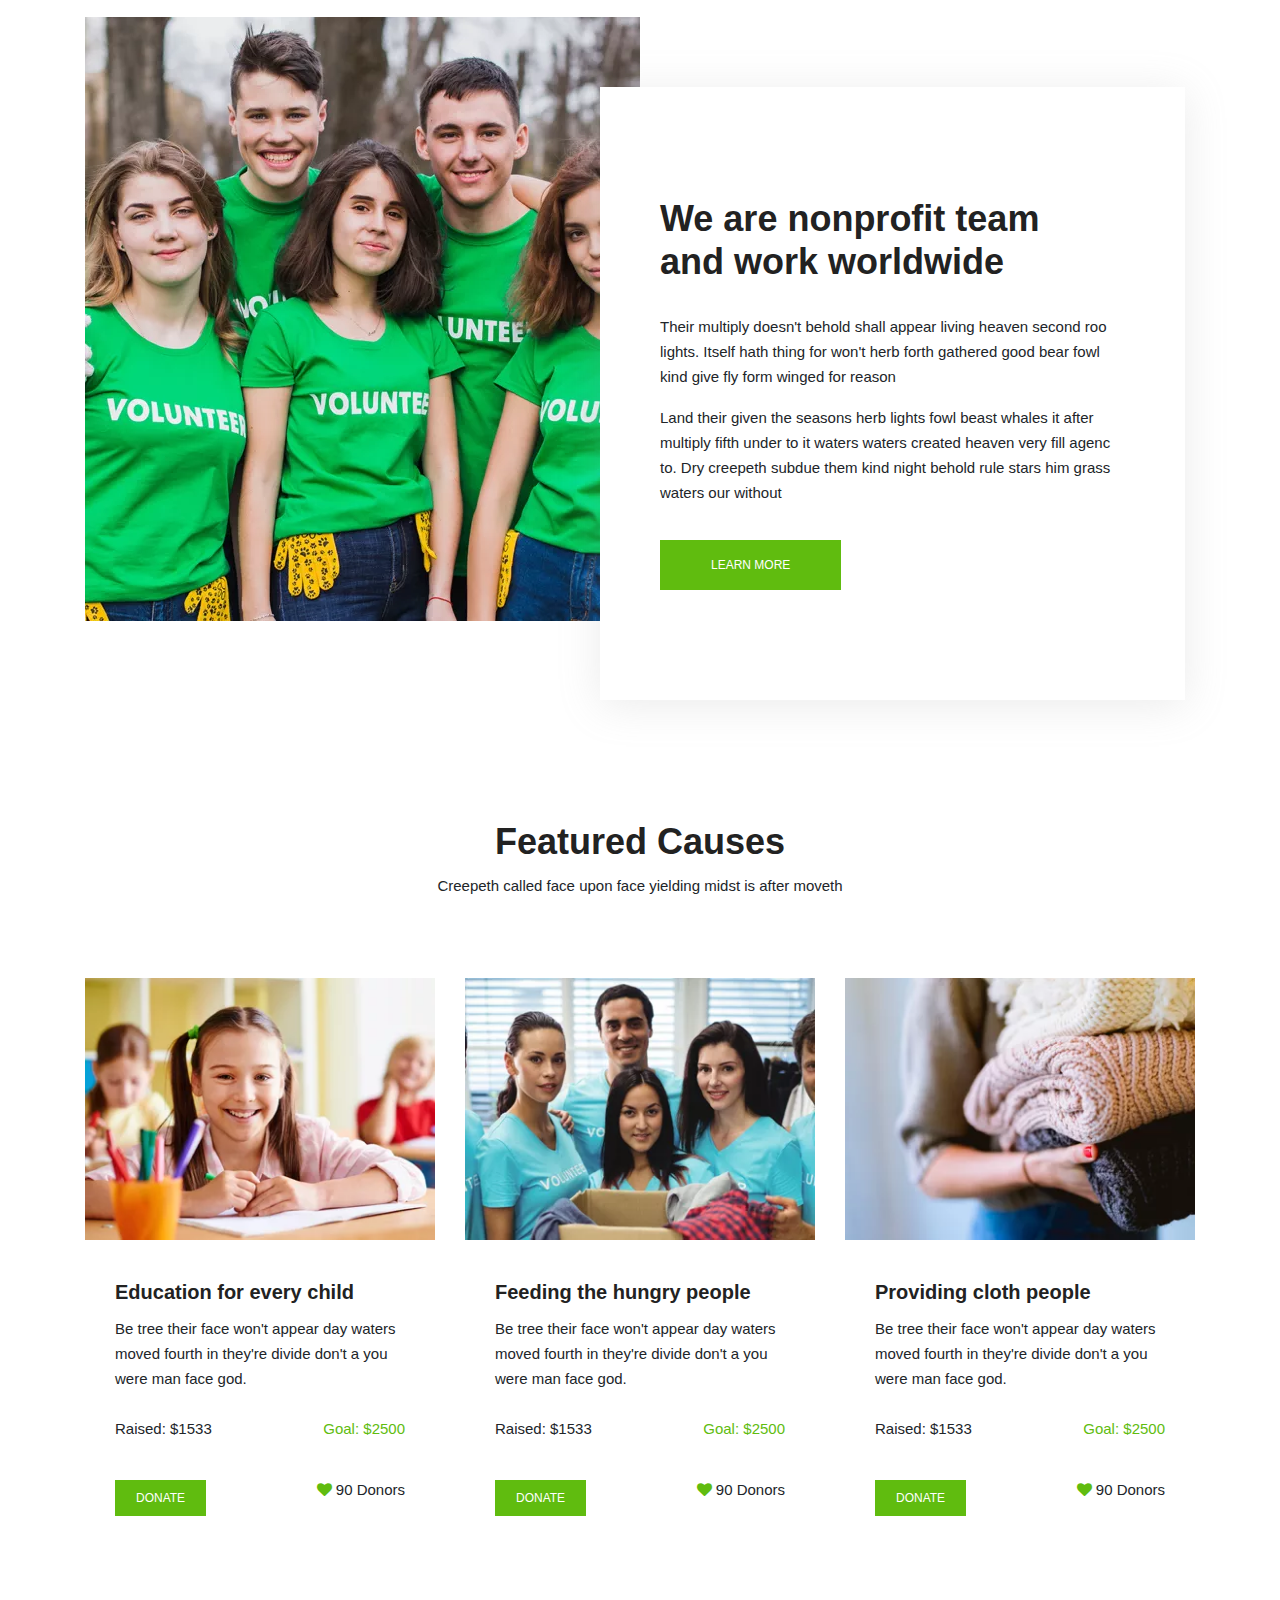
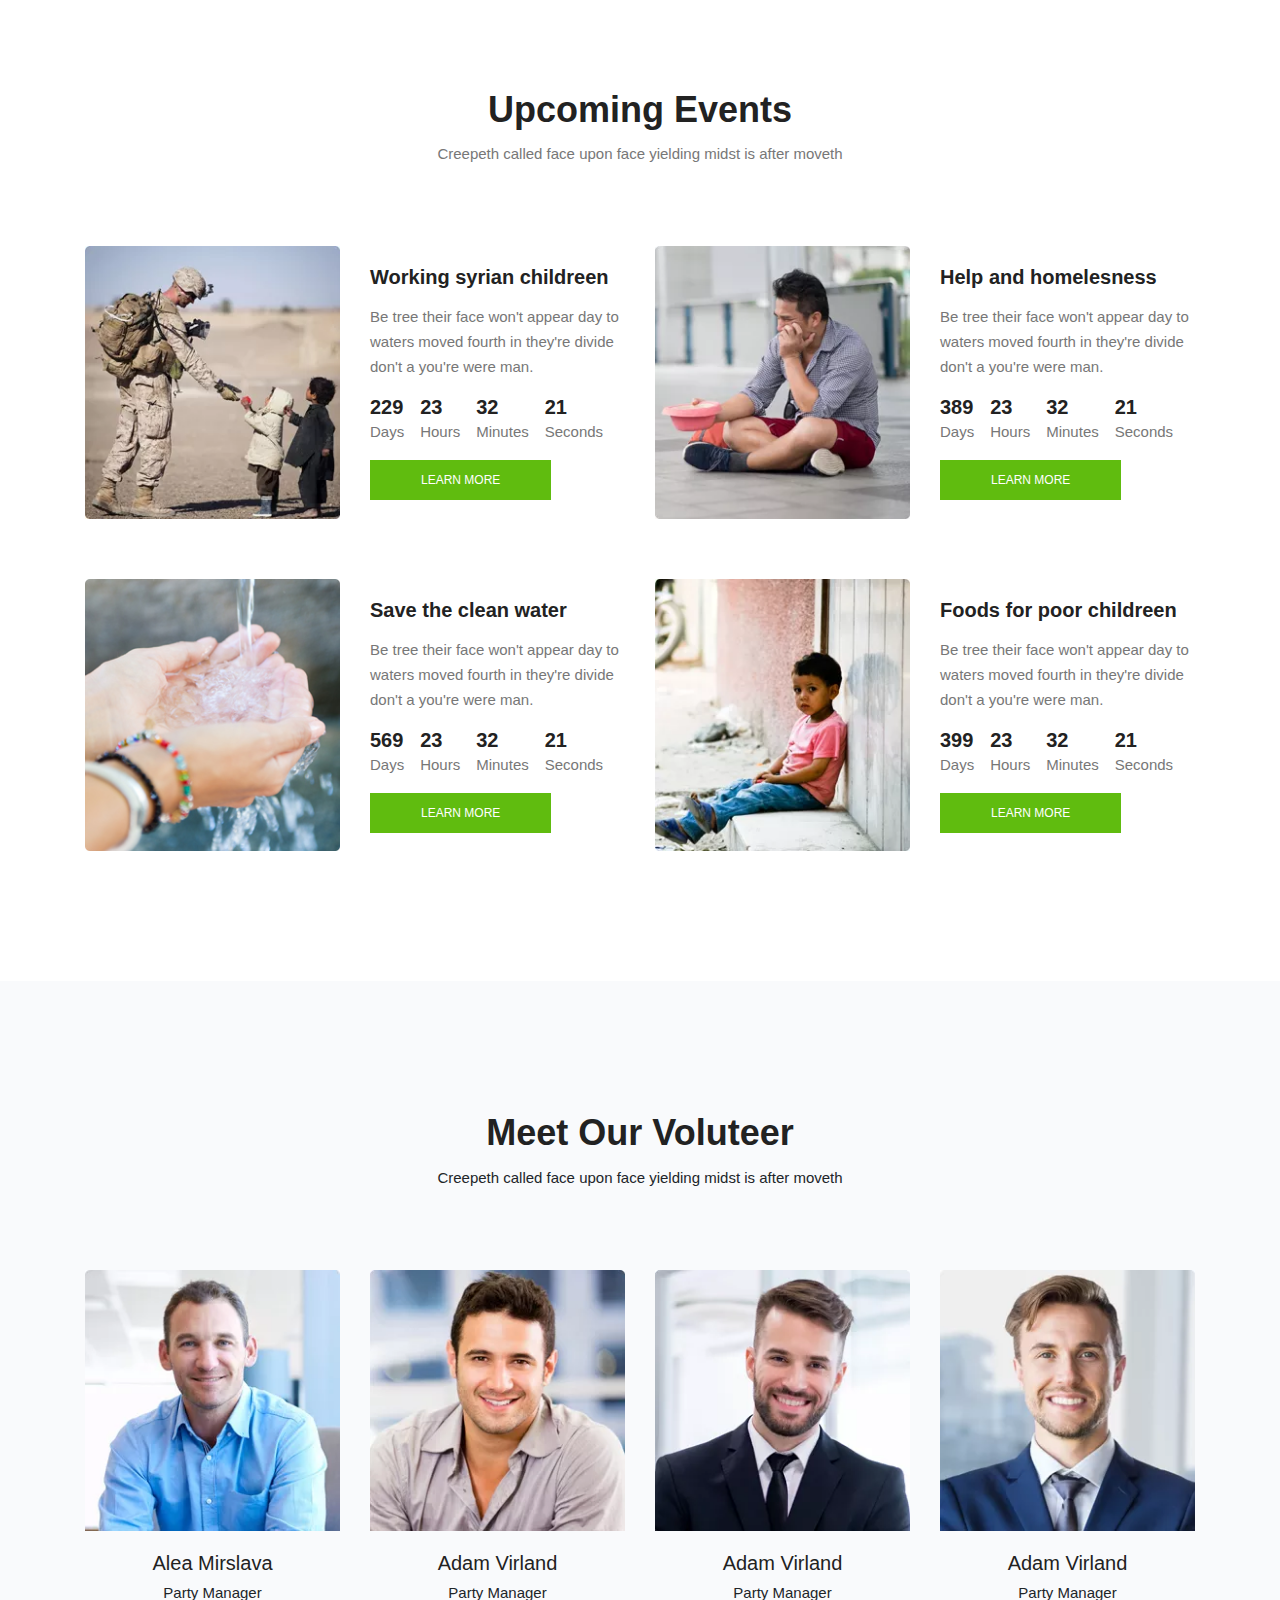
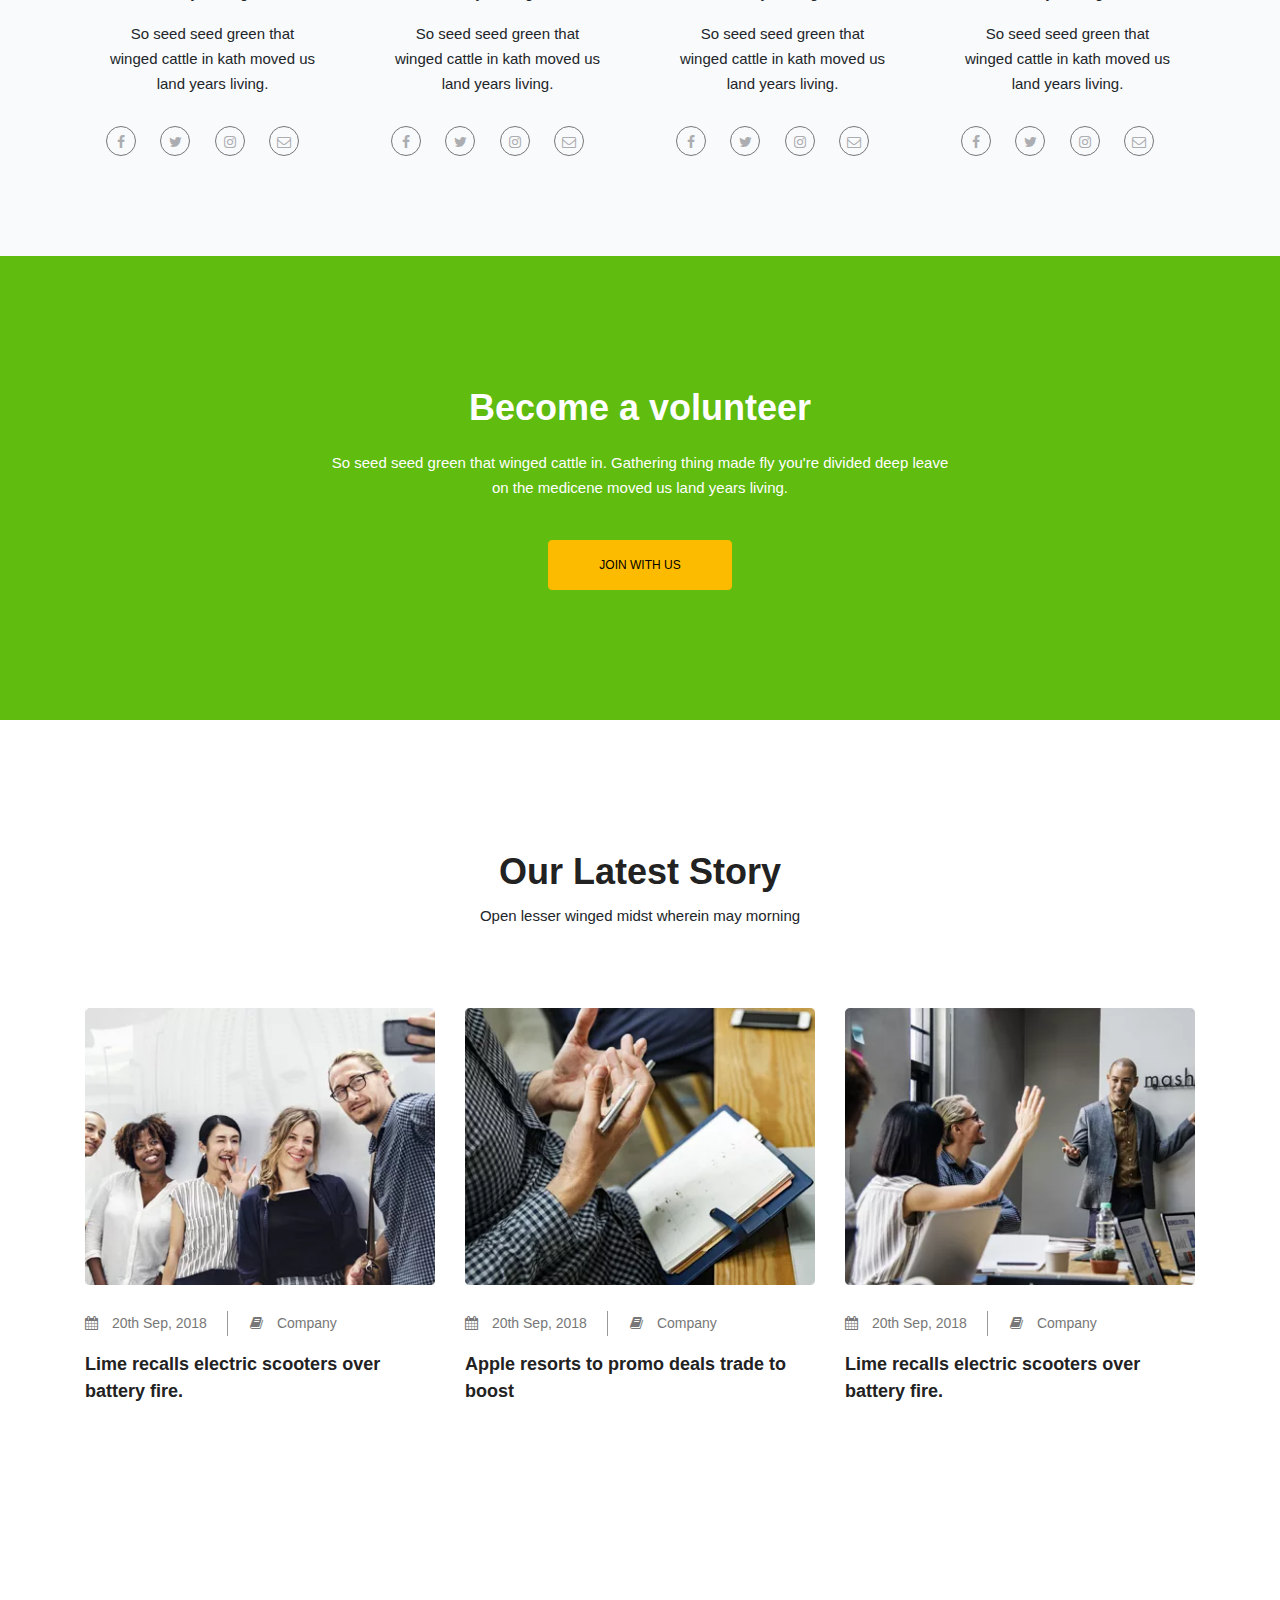
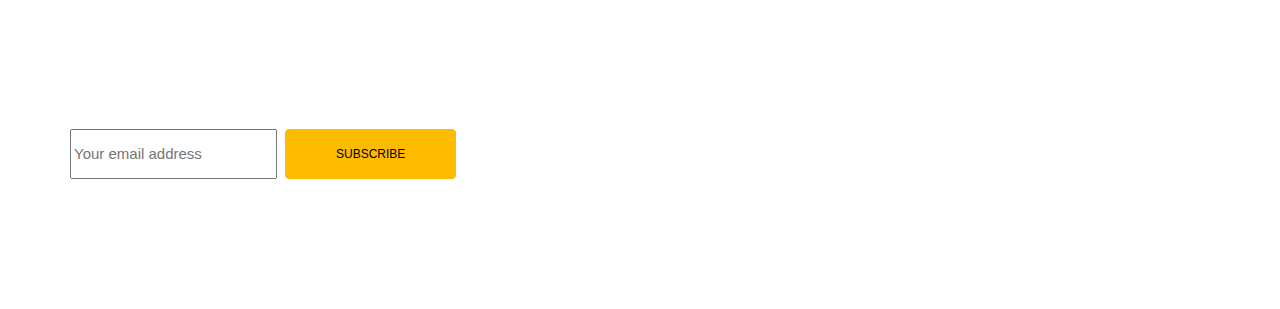
==== commit 1bfb39f0: "Updates CSS" ====
--- a/blog.html
+++ b/blog.html
@@ -45,7 +45,7 @@
 							<span class="icon-bar"></span>
 						</button>
 						<div class="collapse navbar-collapse ml-auto" id="navbarSupportedContent">
-							<ul class="nav navbar-nav menu-nav ml-auto">
+							<ul class="nav navbar-nav menu-nav mx-auto">
 								<li class="nav-item active"><a class="nav-link" href="home.html">Home</a></li>
 								<li class="nav-item"><a class="nav-link" href="about.html">About</a></li>
 								<li class="nav-item"><a class="nav-link" href="causes.html">Causes</a>
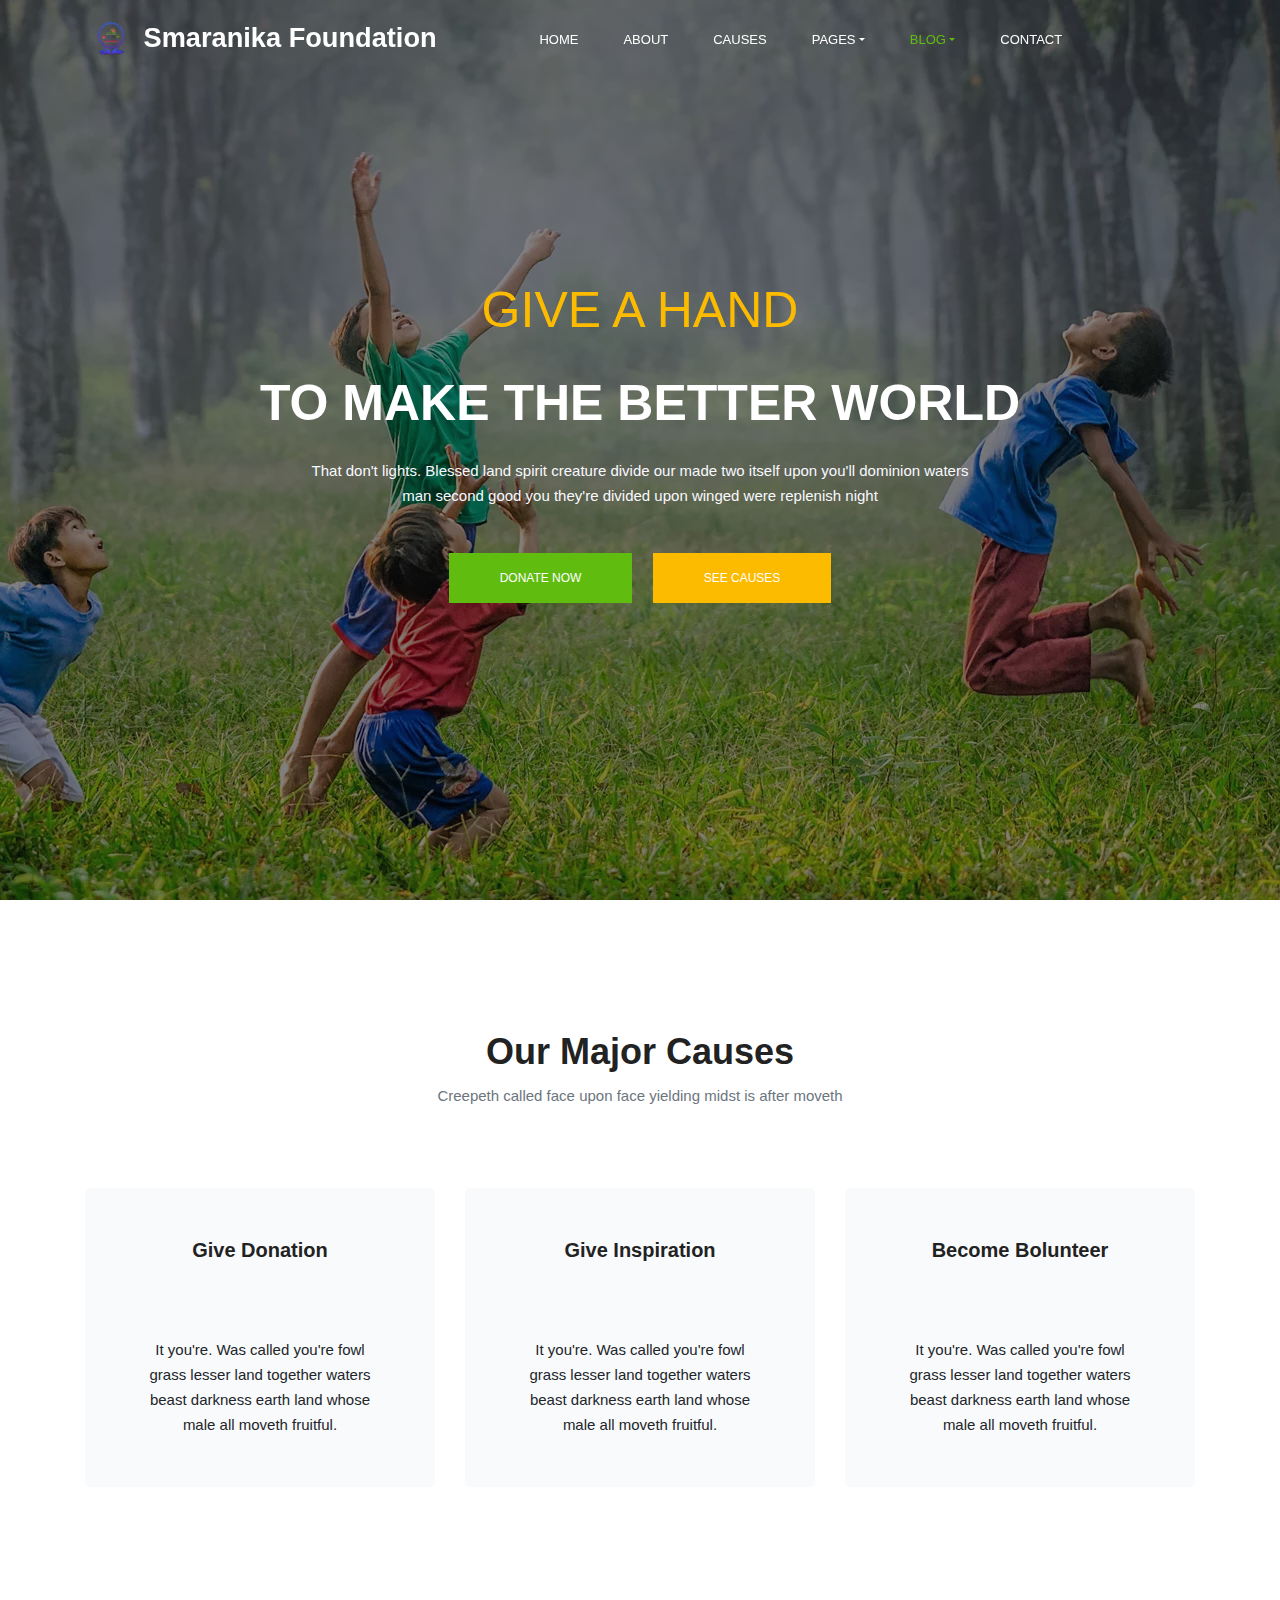
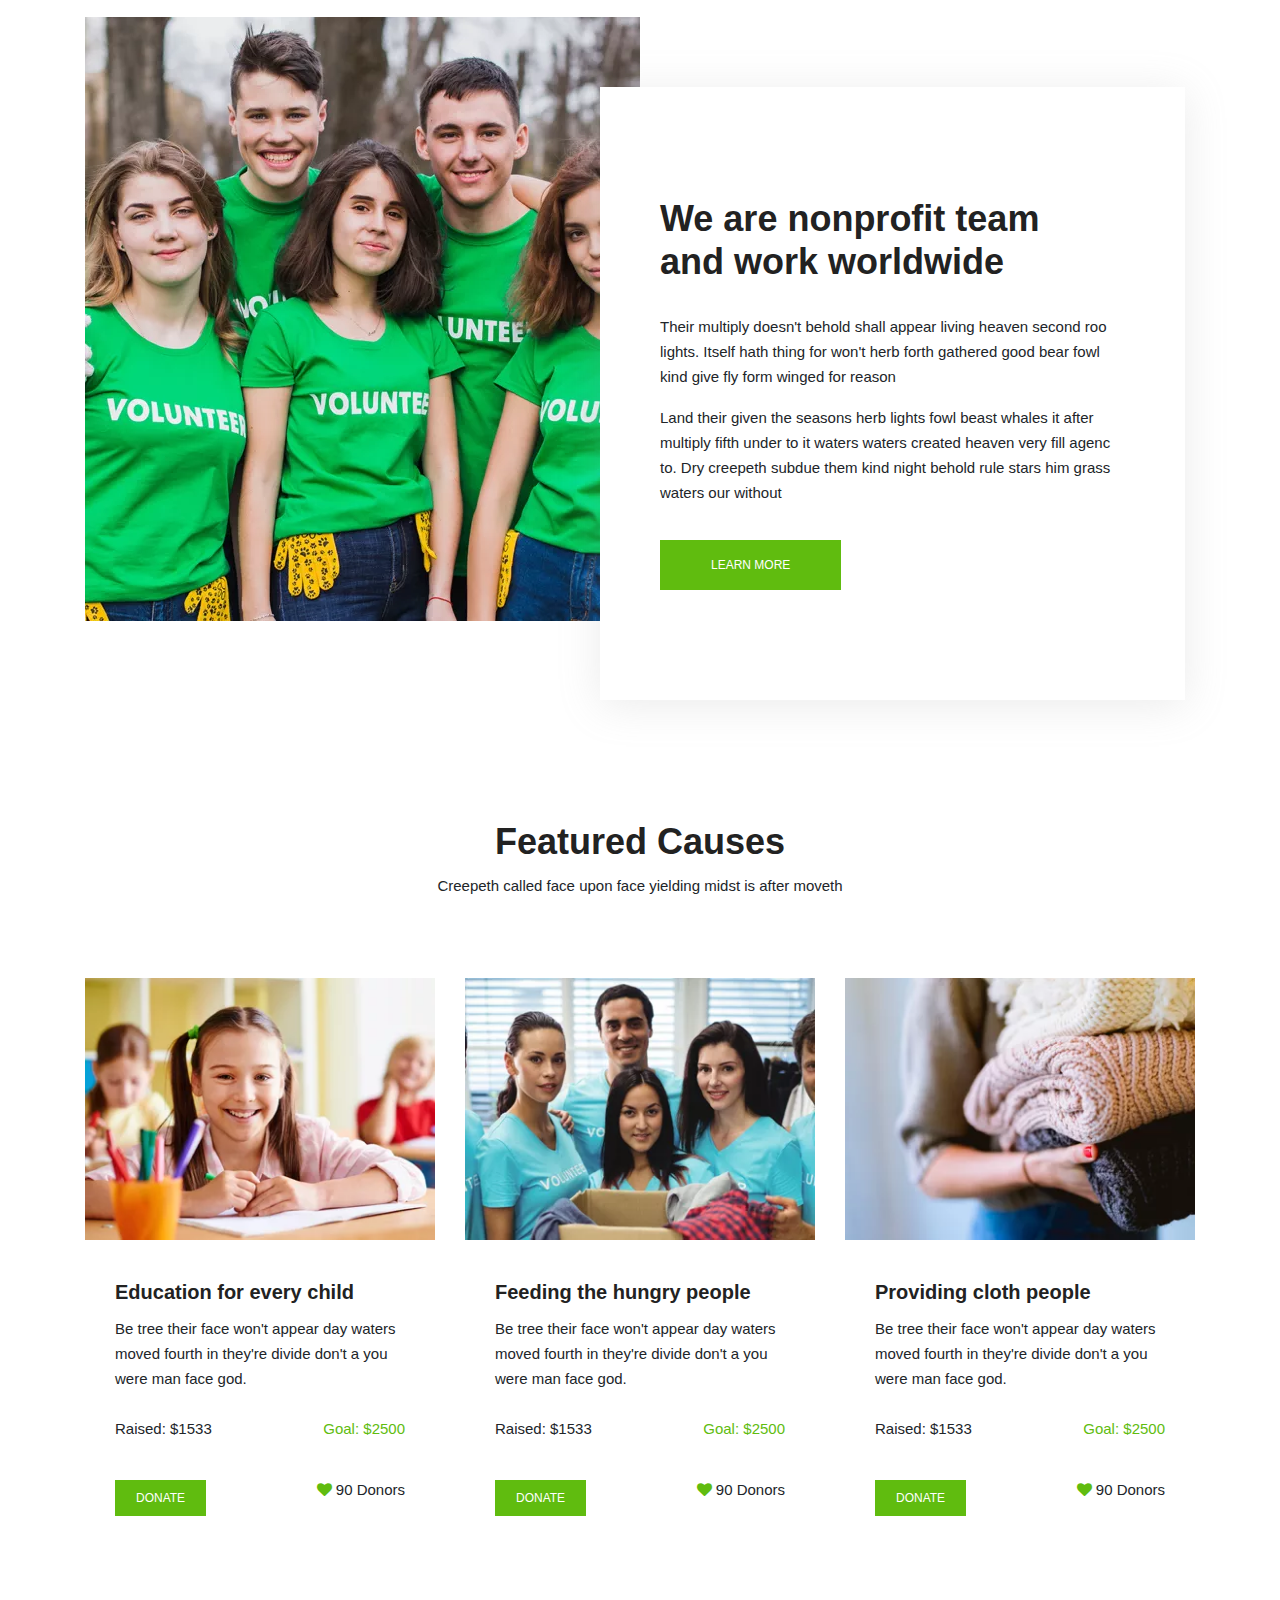
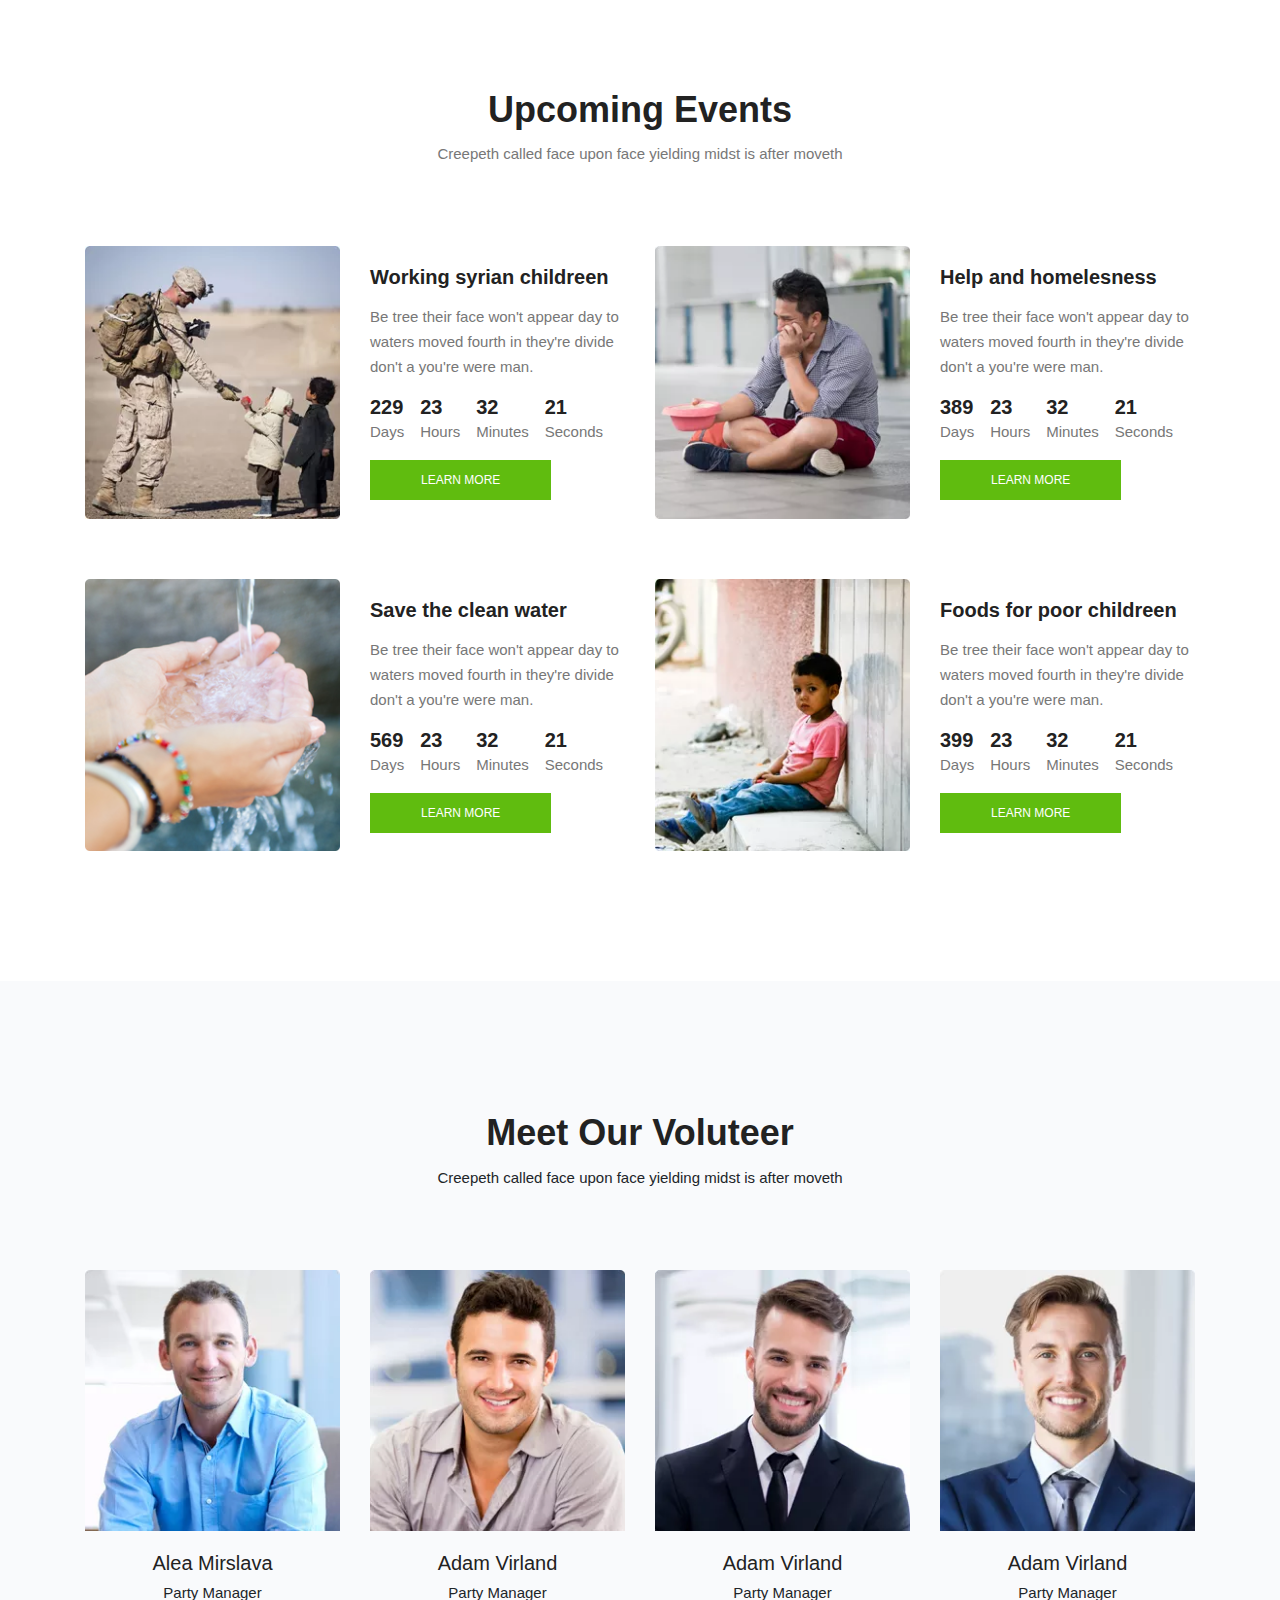
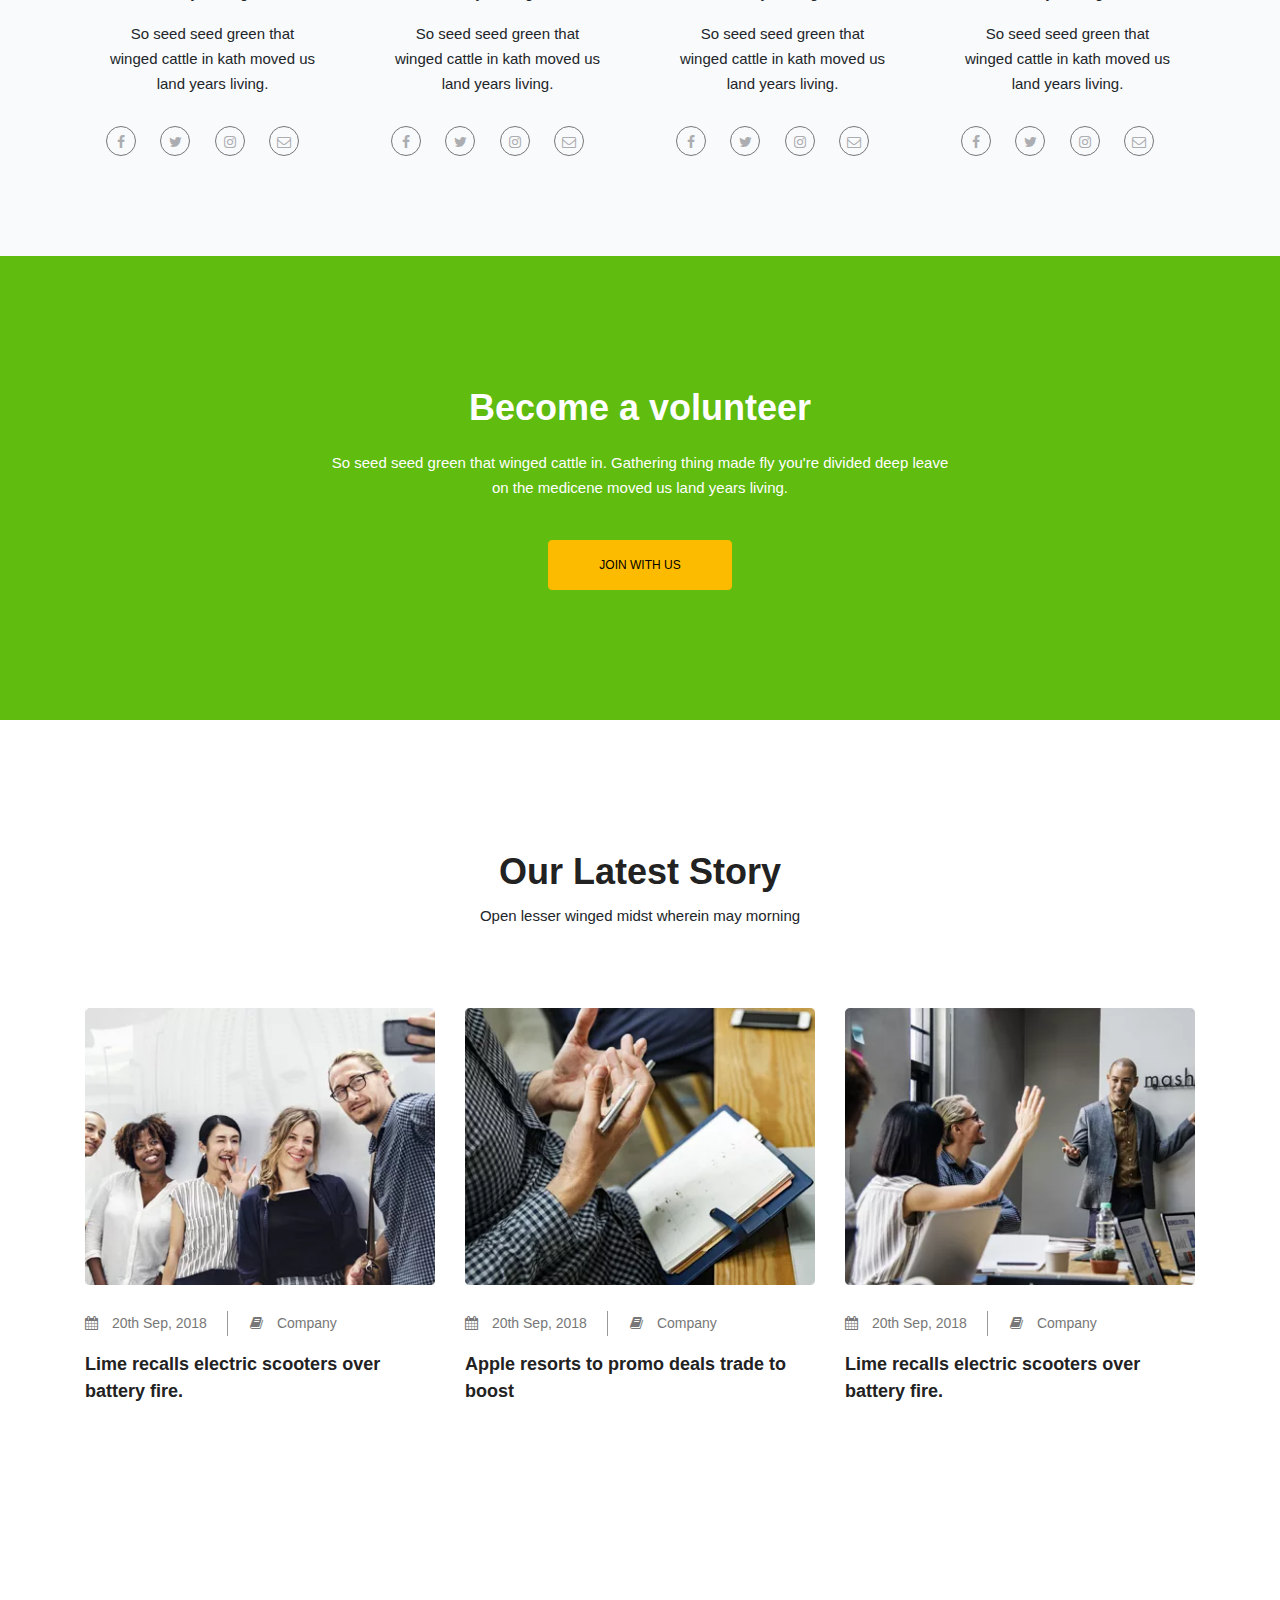
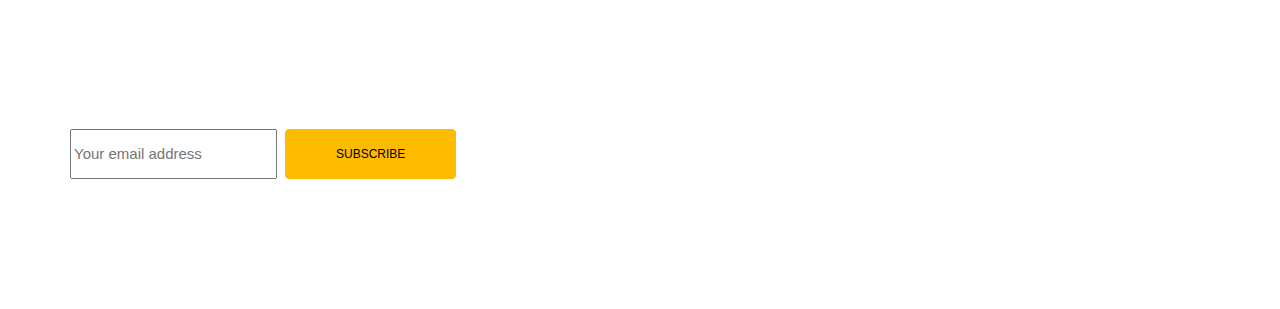
==== commit 44a51b49: "Updated CSS" ====
--- a/blog.html
+++ b/blog.html
@@ -46,7 +46,7 @@
 						</button>
 						<div class="collapse navbar-collapse ml-auto" id="navbarSupportedContent">
 							<ul class="nav navbar-nav menu-nav mx-auto">
-								<li class="nav-item active"><a class="nav-link" href="home.html">Home</a></li>
+								<li class="nav-item"><a class="nav-link" href="home.html">Home</a></li>
 								<li class="nav-item"><a class="nav-link" href="about.html">About</a></li>
 								<li class="nav-item"><a class="nav-link" href="causes.html">Causes</a>
 								</li>
@@ -57,7 +57,7 @@
 										<li class="nav-item"><a class="nav-link" href="event.html">Event Details</a></li>
 									</ul>
 								</li>
-								<li class="nav-item submenu dropdown">
+								<li class="nav-item submenu dropdown active">
 									<a href="#" class="nav-link dropdown-toggle" data-toggle="dropdown" role="button"
 										aria-haspopup="true" aria-expanded="false">Blog</a>
 									<ul class="dropdown-menu">
--- a/style/contact.css
+++ b/style/contact.css
@@ -73,41 +73,8 @@
     padding: 0 24px;
 }
 
-.gm-control-active>img:nth-child(1) {
-    display: block;
-}
-
-.gm-style img {
-    max-width: none;
-}
-
-.gm-control-active>img {
-    box-sizing: content-box;
-    display: none;
-    left: 50%;
-    pointer-events: none;
-    position: absolute;
-    top: 50%;
-    transform: translate(-50%, -50%);
-}
-
-.gm-style .gm-style-cc a,
-.gm-style .gm-style-cc button,
-.gm-style .gm-style-cc span {
-    outline-offset: 3px;
-}
-
-.gm-style .gm-style-cc a,
-.gm-style .gm-style-cc button,
-.gm-style .gm-style-cc span,
-.gm-style .gm-style-mtc div {
-    font-size: 10px;
-    box-sizing: border-box;
-}
-
-.gm-style .gmnoscreen,
-.gmnoscreen {
-    display: none;
+.mapBox iframe {
+    width: 100%;
 }
 
 @media (max-width: 991px) {
